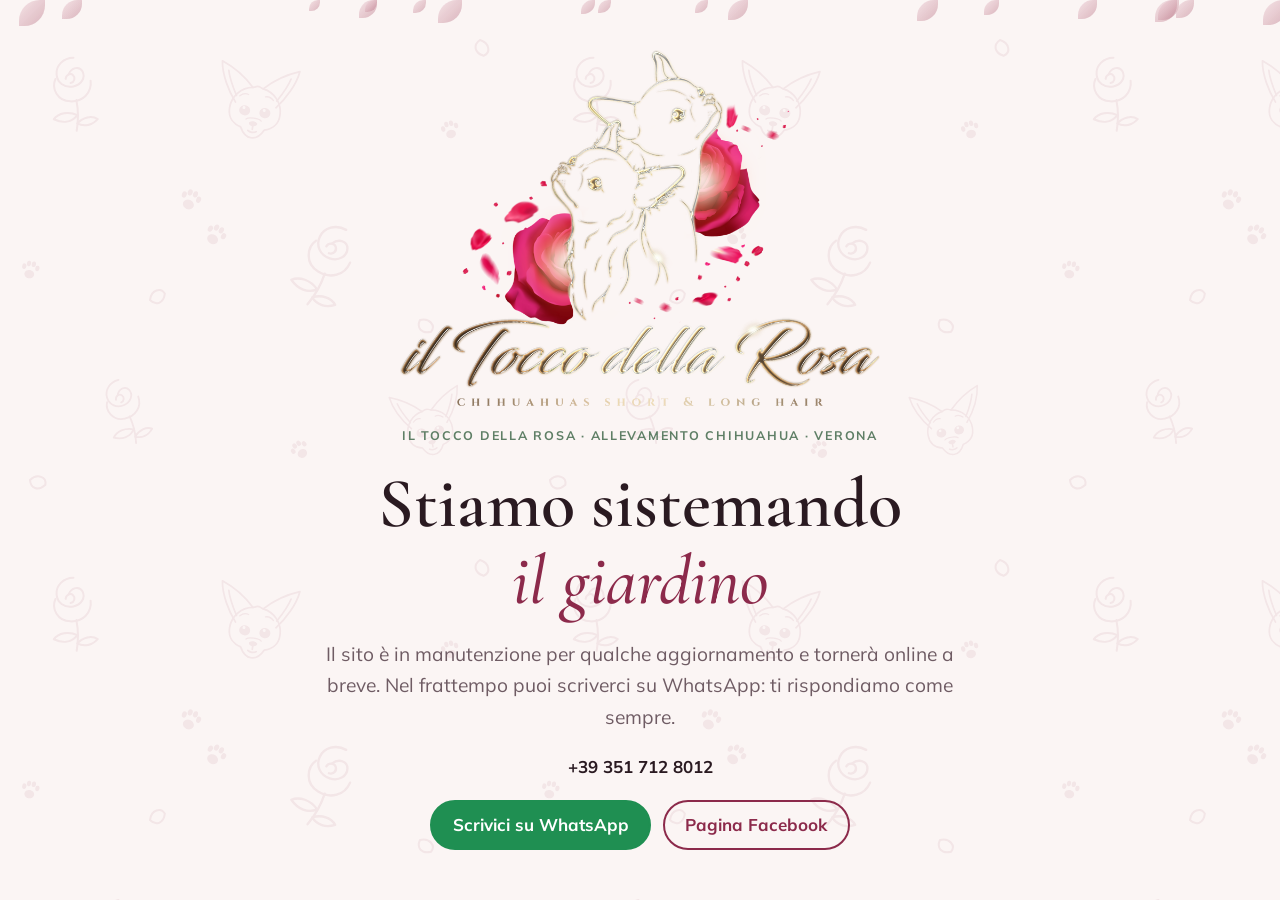
==== index.html @ a732c49f "Testata: loghi ENCI e FCI del piè di pagina, 30% più piccoli Co-Authored-By: Claude Sonnet 5.5 <nore" ====
<!doctype html>
<html lang="it">
<head>
<meta charset="utf-8">
<meta name="viewport" content="width=device-width, initial-scale=1, viewport-fit=cover">
<title>Allevamento Chihuahua Verona · Il Tocco della Rosa</title>
<meta name="claude:viewport-fit-sides" content="cover">
<meta name="description" content="Il Tocco della Rosa, allevamento familiare di Chihuahua a pelo corto e a pelo lungo a Isola della Scala (Verona). Poche cucciolate l'anno, cani con pedigree ENCI e test sanitari.">
<link rel="canonical" href="https://www.iltoccodellarosa.it/">
<meta property="og:title" content="Allevamento Chihuahua Verona · Il Tocco della Rosa">
<meta property="og:description" content="Il Tocco della Rosa, allevamento familiare di Chihuahua a pelo corto e a pelo lungo a Isola della Scala (Verona). Poche cucciolate l'anno, cani con pedigree ENCI e test sanitari.">
<meta property="og:type" content="website">
<meta property="og:locale" content="it_IT">
<meta property="og:url" content="https://www.iltoccodellarosa.it/">
<meta property="og:image" content="https://www.iltoccodellarosa.it/assets/img/logo.png">
<link rel="icon" href="assets/img/favicon.png" type="image/png">
<link rel="apple-touch-icon" href="assets/img/apple-touch-icon.png">
<link rel="stylesheet" href="assets/style.css">
<script type="application/ld+json">{"@context": "https://schema.org", "@type": "LocalBusiness", "name": "Il Tocco della Rosa", "description": "Allevamento familiare di Chihuahua a pelo corto e a pelo lungo", "url": "https://www.iltoccodellarosa.it/", "logo": "https://www.iltoccodellarosa.it/assets/img/logo.png", "image": "https://www.iltoccodellarosa.it/assets/img/logo.png", "telephone": "+39 351 712 8012", "email": "info@iltoccodellarosa.it", "address": {"@type": "PostalAddress", "addressLocality": "Isola della Scala", "postalCode": "37063", "addressRegion": "VR", "addressCountry": "IT"}, "areaServed": "Verona", "sameAs": ["https://www.facebook.com/iltoccodellarosa/", "https://www.instagram.com/iltoccodellarosa/", "https://www.tiktok.com/@iltoccodellarosa"]}</script>
</head>
<body>
<div class="banner-cani" data-banner-cani></div>
<header class="top">
  <div class="wrap">
    <span class="affiliazioni"><img src="assets/img/enci.png" alt="ENCI" height="32"><img src="assets/img/fci.png" alt="FCI" height="32"></span><a class="marchio" href="index.html"><img src="assets/img/emblema.png" alt="" width="240" height="183"><span>Il Tocco della Rosa<small>Allevamento Chihuahua</small></span></a>
    <button class="menu-btn" type="button" aria-expanded="false" aria-controls="menu">Menu</button>
    <nav class="principale" id="menu" aria-label="Menu principale"><ul><li><a href="index.html" aria-current="page">Home</a></li><li><a href="storia.html">La nostra storia</a></li><li><a href="chi-siamo.html">Chi siamo</a></li><li><a href="cani.html">I nostri cani</a></li><li><a href="cuccioli.html">Cuccioli</a></li><li><a href="galleria.html">Galleria</a></li><li><a href="contatti.html">Contatti</a></li></ul></nav>
  </div>
</header>
<main>

<section class="apertura">
  <div class="wrap">
    <div class="stack">
      <h1>Il Tocco <em>della Rosa</em></h1>
      <p class="eyebrow">Allevamento di Chihuahua Pelo Corto e Pelo lungo · Verona</p>
      <p class="lead">Alleviamo Chihuahua a pelo lungo e a pelo corto. Facciamo poche cucciolate l'anno, così ogni cucciolo cresce seguito da vicino, abituato alle voci, alle carezze e alla vita di famiglia.</p>
      <div class="azioni">
        <a class="btn wa" data-wa="Ciao, vorrei informazioni sui vostri cuccioli" href="contatti.html"><svg viewBox="0 0 24 24" fill="currentColor" aria-hidden="true"><path d="M12 2a10 10 0 0 0-8.6 15.1L2 22l5-1.3A10 10 0 1 0 12 2Zm0 18.2a8.2 8.2 0 0 1-4.2-1.2l-.3-.2-3 .8.8-2.9-.2-.3A8.2 8.2 0 1 1 12 20.2Zm4.5-6.1c-.2-.1-1.5-.7-1.7-.8s-.4-.1-.6.1-.7.8-.8 1-.3.2-.5.1a6.7 6.7 0 0 1-3.3-2.9c-.3-.4.3-.4.7-1.3.1-.2 0-.3 0-.4l-.8-1.8c-.2-.5-.4-.4-.6-.4h-.5a1 1 0 0 0-.7.3 3 3 0 0 0-.9 2.2 5.1 5.1 0 0 0 1.1 2.7 11.6 11.6 0 0 0 4.4 3.9c1.6.7 2.3.8 3.1.6a2.7 2.7 0 0 0 1.8-1.2 2.2 2.2 0 0 0 .2-1.3c-.1-.1-.3-.2-.5-.3Z"/></svg>Scrivici su WhatsApp</a>
        <a class="btn" href="cani.html">Conosci i nostri cani</a>
      </div>
    </div>
    <div data-copertina><div class="petalo foto-vuota"><div><svg viewBox="0 0 48 48" fill="none" stroke="currentColor" stroke-width="2.2" stroke-linecap="round" aria-hidden="true"><path d="M24 30c-7 0-11-5-11-11 4 0 7 1 9 3 0-5 1-9 2-12 1 3 2 7 2 12 2-2 5-3 9-3 0 6-4 11-11 11Z"/><path d="M24 30v12M24 38c-3-3-6-4-9-4M24 36c2-2 5-3 8-3"/></svg>Qui andrà la foto di copertina</div></div></div>
  </div>
</section>

<section class="sezione tinta">
  <div class="wrap">
    <div class="intestazione">
      <p class="eyebrow">Come lavoriamo</p>
      <h2>Pochi cuccioli, seguiti uno per uno</h2>
    </div>
    <div class="punti">
      <div class="punto"><span class="segno"><svg viewBox="0 0 24 24" fill="none" stroke="currentColor" stroke-width="2" stroke-linecap="round" stroke-linejoin="round" aria-hidden="true"><path d="M12 20s-7-4.4-7-10a4 4 0 0 1 7-2.6A4 4 0 0 1 19 10c0 5.6-7 10-7 10Z"/></svg></span><h3>Cresciuti in famiglia</h3><p>Siamo un piccolo allevamento. I cuccioli nascono e crescono in un ambiente familiare con la loro mamma, e imparano presto a socializzare con le persone.</p></div>
      <div class="punto"><span class="segno"><svg viewBox="0 0 24 24" fill="none" stroke="currentColor" stroke-width="2" stroke-linecap="round" stroke-linejoin="round" aria-hidden="true"><path d="M12 4v16M12 9H6v4M12 9h6v4M6 13v3M18 13v3"/><circle cx="12" cy="4" r="1.5"/></svg></span><h3>Genealogie scelte</h3><p>Le nostre fattrici sono iscritte al Libro genealogico ENCI, con DNA depositato. Accanto ai cani nati da noi lavoriamo con linee di sangue italiane ed estere, dalla Norvegia all'Ucraina.</p></div>
      <div class="punto"><span class="segno"><svg viewBox="0 0 24 24" fill="none" stroke="currentColor" stroke-width="2" stroke-linecap="round" stroke-linejoin="round" aria-hidden="true"><path d="M12 3 5 6v5c0 4.5 3 8 7 10 4-2 7-5.5 7-10V6l-7-3Z"/><path d="m9 12 2 2 4-4"/></svg></span><h3>Salute prima di tutto</h3><p>I nostri cuccioli seguono i protocolli veterinari e vengono vaccinati: le prime due dosi le facciamo noi in allevamento, a 8 e a 12 settimane. Lasciano l'allevamento dalle 12 settimane in poi, pronti a entrare nelle nuove famiglie con serenità.</p></div>
    </div>
  </div>
</section>

<section class="sezione">
  <div class="wrap duo">
    <div class="stack">
      <p class="eyebrow">Cuccioli</p>
      <h2>Stai cercando un cucciolo?</h2>
      <p>Le nostre cucciolate sono poche e spesso i cuccioli sono già prenotati prima di nascere. Il modo migliore è entrare nella lista d'attesa: ci dici se preferisci pelo lungo o corto, maschio o femmina, e ti contattiamo noi alla prossima nascita.</p>
      <div class="azioni"><a class="btn pieno" href="cuccioli.html">Vedi i cuccioli</a><a class="btn" href="contatti.html?modulo">Entra nella lista d'attesa</a></div>
    </div>
    <div class="stack">
      <p class="eyebrow">La nostra storia</p>
      <h2>Una passione nata in famiglia</h2>
      <p>Dalle prime fattrici alle nuove generazioni nate da noi, ogni cane ha lasciato qualcosa nel nostro modo di allevare. Tutto è iniziato nel 2014 con July, la nostra prima Chihuahua, che ci ha spinti a iniziare un nuovo percorso da allevatori; nel 2018, con Melody, Kotaro e Wizard, è nato l'allevamento.</p>
      <div class="azioni"><a class="btn" href="storia.html">Leggi la nostra storia</a></div>
    </div>
  </div>
</section>

</main>
<footer class="piede">
  <div class="wrap">
    <div>
      <h2>Il Tocco della Rosa</h2>
      <p class="muted">Piccolo allevamento di Chihuahua a pelo lungo e a pelo corto.</p>
    </div>
    <div>
      <h2>Pagine</h2>
      <ul><li><a href="storia.html">La nostra storia</a></li><li><a href="chi-siamo.html">Chi siamo</a></li><li><a href="cani.html">I nostri cani</a></li><li><a href="cuccioli.html">Cuccioli</a></li><li><a href="galleria.html">Galleria</a></li><li><a href="contatti.html">Contatti</a></li></ul>
    </div>
    <div>
      <h2>Contatti</h2>
      <ul>
        <li>WhatsApp: <span data-wa-numero></span></li>
        <li>Email: <span data-email></span></li>
        <li>Zona: <span data-zona></span></li>
        <li><a href="https://www.facebook.com/iltoccodellarosa/" target="_blank" rel="noopener">Pagina Facebook</a></li>
        <li><a href="https://www.instagram.com/iltoccodellarosa/" target="_blank" rel="noopener">Instagram</a></li>
        <li><a href="https://www.tiktok.com/@iltoccodellarosa" target="_blank" rel="noopener">TikTok</a></li>
      </ul>
    </div>
    <p class="riconoscimento"><img src="assets/img/enci.png" alt="ENCI" width="80" height="60" loading="lazy"><img src="assets/img/fci.png" alt="FCI" width="60" height="60" loading="lazy"><span>Allevamento riconosciuto ENCI · FCI</span></p>
    <p class="fine">© <span data-anno>2026</span> Il Tocco della Rosa · <a href="privacy.html">Privacy e cookie</a></p>
  </div>
</footer>
<a class="wa-fisso" data-wa="Ciao, vi scrivo dal sito Il Tocco della Rosa" href="contatti.html" aria-label="Scrivici su WhatsApp"><svg viewBox="0 0 24 24" fill="currentColor" aria-hidden="true"><path d="M12 2a10 10 0 0 0-8.6 15.1L2 22l5-1.3A10 10 0 1 0 12 2Zm0 18.2a8.2 8.2 0 0 1-4.2-1.2l-.3-.2-3 .8.8-2.9-.2-.3A8.2 8.2 0 1 1 12 20.2Zm4.5-6.1c-.2-.1-1.5-.7-1.7-.8s-.4-.1-.6.1-.7.8-.8 1-.3.2-.5.1a6.7 6.7 0 0 1-3.3-2.9c-.3-.4.3-.4.7-1.3.1-.2 0-.3 0-.4l-.8-1.8c-.2-.5-.4-.4-.6-.4h-.5a1 1 0 0 0-.7.3 3 3 0 0 0-.9 2.2 5.1 5.1 0 0 0 1.1 2.7 11.6 11.6 0 0 0 4.4 3.9c1.6.7 2.3.8 3.1.6a2.7 2.7 0 0 0 1.8-1.2 2.2 2.2 0 0 0 .2-1.3c-.1-.1-.3-.2-.5-.3Z"/></svg></a>
<script src="assets/config.js"></script>
<script src="assets/site.js"></script>
</body>
</html>
---- assets/style.css ----
/* Il Tocco della Rosa — foglio di stile unico per tutto il sito.
   Layout: colonna centrale stretta per i testi, griglie che vanno a una colonna da telefono;
   le foto hanno la forma di un petalo (angoli asimmetrici). */

@font-face{font-family:'Cormorant Garamond';font-style:normal;font-weight:500 600;font-display:swap;src:url('fonts/cormorant.woff2') format('woff2')}
@font-face{font-family:'Cormorant Garamond';font-style:italic;font-weight:500;font-display:swap;src:url('fonts/cormorant-italic.woff2') format('woff2')}
@font-face{font-family:'Mulish';font-style:normal;font-weight:400 700;font-display:swap;src:url('fonts/mulish.woff2') format('woff2')}

:root{
  --bg:#fbf5f4;          /* carta rosata */
  --surface:#ffffff;
  --surface-2:#f4e8e7;
  --ink:#2a1a21;
  --muted:#6f5c64;
  --line:#e7d6d7;
  --rosa:#8c2a4b;        /* rosa antica, colore principale */
  --rosa-soft:#f2dbe1;
  --foglia:#5f7f66;      /* verde foglia, secondario */
  --foglia-soft:#e3ece4;
  --wa:#1f8f52;
  --on-accent:#ffffff;
  --display:'Cormorant Garamond', 'Iowan Old Style', Georgia, serif;
  --body:'Mulish', 'Segoe UI', system-ui, -apple-system, sans-serif;
  --petalo:2.2rem .5rem 2.2rem .5rem;
  --wrap:68rem;
  color-scheme:light;
}
@media (prefers-color-scheme:dark){:root:not([data-theme="light"]){
  --bg:#1b1316;--surface:#251a1e;--surface-2:#2f2227;--ink:#f3e7ea;--muted:#c3adb5;--line:#3d2d33;
  --rosa:#e88fab;--rosa-soft:#40222d;--foglia:#9fbea6;--foglia-soft:#243229;--wa:#37b26f;--on-accent:#1b1316;color-scheme:dark}}
:root[data-theme="dark"]{
  --bg:#1b1316;--surface:#251a1e;--surface-2:#2f2227;--ink:#f3e7ea;--muted:#c3adb5;--line:#3d2d33;
  --rosa:#e88fab;--rosa-soft:#40222d;--foglia:#9fbea6;--foglia-soft:#243229;--wa:#37b26f;--on-accent:#1b1316;color-scheme:dark}

*,*::before,*::after{box-sizing:border-box}
html{-webkit-text-size-adjust:100%}
body::after{content:"";position:fixed;inset:0;z-index:-1;pointer-events:none;background:var(--rosa);opacity:.07;-webkit-mask:url(img/sfondo.svg) repeat 0 0/520px;mask:url(img/sfondo.svg) repeat 0 0/520px}
@media (prefers-color-scheme:dark){:root:not([data-theme="light"]) body::after{opacity:.035}}
:root[data-theme="dark"] body::after{opacity:.035}
body{margin:0;background:var(--bg);isolation:isolate;color:var(--ink);font-family:var(--body);font-size:1.0625rem;line-height:1.65}
img{max-width:100%;display:block}
[hidden]{display:none!important}
a{color:var(--rosa);text-underline-offset:.2em}
a:focus-visible,button:focus-visible,input:focus-visible,textarea:focus-visible,select:focus-visible{outline:3px solid var(--rosa);outline-offset:2px}
h1,h2,h3{font-family:var(--display);font-weight:600;line-height:1.1;text-wrap:balance;margin:0}
h1{font-size:clamp(2.6rem,7vw,4.4rem)}
h2{font-size:clamp(2rem,4.5vw,2.8rem)}
h3{font-size:1.6rem}
p{margin:0}
.wrap{max-width:var(--wrap);margin-inline:auto;padding-left:max(16px,env(safe-area-inset-left,0px));padding-right:max(16px,env(safe-area-inset-right,0px))}
.testo{max-width:40rem}
.stack{display:grid;gap:1rem}
.eyebrow{font-size:.78rem;letter-spacing:.14em;text-transform:uppercase;font-weight:700;color:var(--foglia)}
.lead{font-size:1.2rem;color:var(--muted)}
.muted{color:var(--muted)}

/* segnaposto: testi che Roberto deve completare, ben visibili */
.segnaposto{background:var(--rosa-soft);border:1px dashed var(--rosa);border-radius:.35rem;padding:.05em .4em;font-size:.92em;color:var(--ink)}

/* intestazione */
body::before{content:"";position:fixed;inset:0 0 auto;height:env(safe-area-inset-top,0px);z-index:10;background:var(--bg)}
.top{position:sticky;top:env(safe-area-inset-top,0px);z-index:20;background:color-mix(in srgb,var(--bg) 92%,transparent);backdrop-filter:blur(8px);border-bottom:1px solid var(--line)}
.top .wrap{display:flex;align-items:center;justify-content:space-between;gap:1rem;padding-block:.7rem}
.marchio{display:flex;align-items:center;gap:.6rem;text-decoration:none;color:var(--ink)}
.marchio img{height:4.4rem;width:auto;flex:none;margin:-.4rem 0}
@media (max-width:40rem){.marchio img{height:3.4rem}}
.marchio span{font-family:var(--display);font-size:1.5rem;font-weight:600;line-height:1}
.marchio small{display:block;font-family:var(--body);font-size:.68rem;letter-spacing:.16em;text-transform:uppercase;color:var(--muted);font-weight:700;margin-top:.2rem}
.menu-btn{display:none;background:none;border:1px solid var(--line);border-radius:.6rem;padding:.45rem .7rem;color:var(--ink);font:inherit;font-weight:700;cursor:pointer}
nav.principale ul{list-style:none;margin:0;padding:0;display:flex;flex-wrap:wrap;gap:.2rem}
nav.principale a{display:block;padding:.45rem .7rem;border-radius:2rem;text-decoration:none;color:var(--ink);font-weight:600;font-size:.95rem}
nav.principale a:hover{background:var(--surface-2)}
nav.principale a[aria-current="page"]{background:var(--rosa);color:var(--on-accent)}
@media (max-width:68rem){
  .menu-btn{display:block}
  nav.principale{display:none;position:absolute;left:0;right:0;top:100%;background:var(--bg);border-bottom:1px solid var(--line);padding:.5rem max(16px,env(safe-area-inset-right,0px)) 1rem max(16px,env(safe-area-inset-left,0px))}
  nav.principale.aperto{display:block}
  nav.principale ul{flex-direction:column}
  nav.principale a{padding:.7rem .9rem;font-size:1.05rem}
}

/* sezioni */
main{display:block}
.sezione{padding-block:clamp(3rem,7vw,5.5rem)}
.sezione + .sezione{border-top:1px solid var(--line)}
.sezione.tinta{background:var(--surface-2)}
.intestazione{display:grid;gap:.6rem;margin-bottom:2rem;max-width:44rem}

/* apertura home */
.apertura{padding-block:clamp(2.5rem,6vw,4.5rem)}
.apertura .wrap{display:grid;grid-template-columns:1.1fr .9fr;gap:clamp(2rem,5vw,4rem);align-items:center}
.apertura h1 em{font-style:italic;font-weight:500;color:var(--rosa)}
.apertura .stack{gap:1.3rem}
@media (max-width:50rem){.apertura .wrap{grid-template-columns:1fr}}

.petalo{border-radius:var(--petalo);overflow:hidden;background:var(--surface-2);aspect-ratio:4/5;max-width:100%;position:relative}
.petalo img{width:100%;height:100%;object-fit:cover}
.banner-cani{overflow:hidden;height:clamp(9rem,26vw,20rem);border-bottom:1px solid var(--line);background:var(--surface)}
.banner-cani img{width:100%;height:100%;object-fit:cover;display:block}
.banner-cani .foto-vuota{height:100%}
.foto-vuota{display:grid;place-items:center;text-align:center;padding:1.5rem;color:var(--muted);font-size:.9rem;
  background:radial-gradient(circle at 30% 25%,var(--rosa-soft),transparent 60%),radial-gradient(circle at 75% 80%,var(--foglia-soft),transparent 55%),var(--surface-2)}
.foto-vuota svg{display:block;width:3rem;height:3rem;margin:0 auto .6rem;color:var(--rosa);opacity:.7}

/* pulsanti */
.azioni{display:flex;flex-wrap:wrap;gap:.7rem}
.btn{display:inline-flex;align-items:center;gap:.55rem;padding:.8rem 1.3rem;border-radius:2rem;font-weight:700;text-decoration:none;border:2px solid var(--rosa);color:var(--rosa);background:transparent;font:inherit;font-weight:700;cursor:pointer;line-height:1.2}
.btn:hover{background:var(--rosa-soft)}
.btn.pieno{background:var(--rosa);color:var(--on-accent)}
.btn.pieno:hover{filter:brightness(1.08)}
.btn.wa{background:var(--wa);border-color:var(--wa);color:#fff}
.btn svg{width:1.25rem;height:1.25rem;flex:none}

/* punti di forza */
.punti{display:grid;grid-template-columns:repeat(auto-fit,minmax(15rem,1fr));gap:1.6rem}
.punto{display:grid;gap:.5rem;align-content:start}
.punto h3{font-size:1.45rem}
.punto .segno{width:2.6rem;height:2.6rem;border-radius:50%;display:grid;place-items:center;background:var(--foglia-soft);color:var(--foglia)}
.punto .segno svg{width:1.3rem;height:1.3rem}

/* cani */
.filtri{display:flex;flex-wrap:wrap;gap:.5rem;margin-bottom:1.5rem}
.filtri button{font:inherit;font-weight:600;font-size:.92rem;padding:.4rem .95rem;border-radius:2rem;border:1px solid var(--line);background:var(--surface);color:var(--ink);cursor:pointer}
.filtri button[aria-pressed="true"]{background:var(--ink);color:var(--bg);border-color:var(--ink)}
.griglia-cani{display:grid;grid-template-columns:repeat(auto-fill,minmax(15.5rem,1fr));gap:1.4rem}
.cane{background:var(--surface);border:1px solid var(--line);border-radius:1rem;overflow:hidden;display:grid;grid-template-rows:auto 1fr}
.cane .petalo{border-radius:0;aspect-ratio:1/1}
@media (max-width:30rem){.cane .petalo{aspect-ratio:4/3}}
.cane .corpo{padding:1rem 1.1rem 1.2rem;display:grid;gap:.45rem;align-content:start}
.cane h3{font-size:1.7rem}
.etichette{display:flex;flex-wrap:wrap;gap:.35rem}
.etichetta{font-size:.74rem;font-weight:700;letter-spacing:.06em;text-transform:uppercase;padding:.2rem .55rem;border-radius:2rem;background:var(--surface-2);color:var(--muted)}
.etichetta.f{background:var(--rosa-soft);color:var(--rosa)}
.etichetta.m{background:var(--foglia-soft);color:var(--foglia)}
.cane dl{margin:0;display:grid;grid-template-columns:auto 1fr;gap:.15rem .8rem;font-size:.92rem}
.cane dt{color:var(--muted)}
.cane dd{margin:0;min-width:0}
.cane .detto{margin:-.3rem 0 0;font-size:.9rem;color:var(--muted);font-style:italic}
.cane .nota{font-size:.9rem;font-style:italic;color:var(--muted)}

/* linea del tempo */
.tempo{list-style:none;margin:0;padding:0;display:grid;gap:0;border-left:2px solid var(--rosa-soft);margin-left:.6rem}
.tempo li{position:relative;padding:0 0 1.8rem 1.6rem;display:grid;gap:.25rem;max-width:42rem}
.tempo li::before{content:"";position:absolute;left:-.48rem;top:.45rem;width:.8rem;height:.8rem;border-radius:50%;background:var(--rosa);box-shadow:0 0 0 4px var(--bg)}
.tempo .anno{font-family:var(--display);font-size:1.7rem;font-weight:600;color:var(--rosa);line-height:1;font-variant-numeric:tabular-nums}

/* due colonne testo + foto */
.duo{display:grid;grid-template-columns:1fr 1fr;gap:clamp(2rem,5vw,4rem);align-items:start}
.duo > *{min-width:0}
@media (max-width:50rem){.duo{grid-template-columns:1fr}}
.persona{display:grid;grid-template-columns:9rem 1fr;gap:1.4rem;align-items:start}
.persona .petalo{aspect-ratio:1/1}
@media (max-width:30rem){.persona{grid-template-columns:1fr}.persona .petalo{max-width:11rem}}

/* elenco con spunte */
.spunte{list-style:none;margin:0;padding:0;display:grid;gap:.7rem}
.spunte li{display:grid;grid-template-columns:1.5rem 1fr;gap:.6rem}
.spunte li::before{content:"";width:1.1rem;height:1.1rem;margin-top:.3rem;border-radius:50%;background:var(--foglia-soft);border:2px solid var(--foglia)}

/* riquadro avviso */
.riquadro{background:var(--surface);border:1px solid var(--line);border-radius:1rem;padding:1.5rem;display:grid;gap:.8rem}
.riquadro.rosa{background:var(--rosa-soft);border-color:transparent}

/* galleria */
.galleria{display:grid;grid-template-columns:repeat(auto-fill,minmax(14rem,1fr));gap:1rem}
.galleria figure{margin:0;display:grid;gap:.4rem}
.galleria .petalo{aspect-ratio:1/1;border-radius:1rem}
.galleria button{all:unset;cursor:zoom-in;display:block;border-radius:1rem}
.galleria figcaption{font-size:.9rem;color:var(--muted)}
.lightbox{position:fixed;inset:0;z-index:50;background:rgba(15,8,11,.88);display:grid;place-items:center;padding:max(16px,env(safe-area-inset-top,0px)) max(16px,env(safe-area-inset-right,0px)) max(16px,env(safe-area-inset-bottom,0px)) max(16px,env(safe-area-inset-left,0px))}
.lightbox img{max-height:82vh;border-radius:.6rem}
.lightbox p{color:#f3e7ea;text-align:center;margin-top:.6rem}
.lightbox button{position:absolute;top:calc(12px + env(safe-area-inset-top,0px));right:calc(12px + env(safe-area-inset-right,0px));font:inherit;font-size:1rem;font-weight:700;background:#f3e7ea;color:#2a1a21;border:0;border-radius:2rem;padding:.5rem 1rem;cursor:pointer}

/* contatti e modulo */
.contatti{display:grid;grid-template-columns:.9fr 1.1fr;gap:clamp(2rem,5vw,4rem);align-items:start}
.contatti > *{min-width:0}
@media (max-width:52rem){.contatti{grid-template-columns:1fr}}
.recapiti{display:grid;gap:1.2rem}
.recapito{display:grid;grid-template-columns:2.6rem 1fr;column-gap:.8rem;align-items:center}
.recapito>:not(.icona-recapito){grid-column:2}
.icona-recapito{grid-row:1/span 2;width:2.6rem;height:2.6rem;border-radius:50%;display:grid;place-items:center;background:color-mix(in srgb,var(--rosa) 14%,transparent);color:var(--rosa)}
.icona-recapito svg{width:1.3rem;height:1.3rem}
.recapito{display:grid;gap:.15rem}
.recapito .eyebrow{color:var(--muted)}
.recapito strong{font-size:1.25rem;overflow-wrap:anywhere}
form.modulo{background:var(--surface);border:1px solid var(--line);border-radius:1.2rem;padding:clamp(1.2rem,4vw,2rem);display:grid;gap:1.1rem}
.campo{display:grid;gap:.35rem}
.campo label,.campo legend{font-weight:700;font-size:.95rem}
.campi-due{display:grid;grid-template-columns:1fr 1fr;gap:1rem}
@media (max-width:34rem){.campi-due{grid-template-columns:1fr}}
input[type=text],input[type=email],input[type=tel],select,textarea{width:100%;font:inherit;color:var(--ink);background:var(--bg);border:1px solid var(--line);border-radius:.6rem;padding:.7rem .8rem}
textarea{min-height:8rem;resize:vertical}
fieldset{border:0;margin:0;padding:0;display:grid;gap:.35rem}
.scelte{display:flex;flex-wrap:wrap;gap:.5rem 1.2rem}
.scelte label{font-weight:400;display:flex;gap:.4rem;align-items:center}
.consenso{display:grid;grid-template-columns:auto 1fr;gap:.6rem;font-size:.92rem;align-items:start}
.consenso input{margin-top:.35rem;width:1.1rem;height:1.1rem;accent-color:var(--rosa)}
.esito{border-radius:.7rem;padding:.8rem 1rem;font-weight:600}
.esito.ok{background:var(--foglia-soft);color:var(--ink)}
.esito.errore{background:var(--rosa-soft);color:var(--ink)}
.nascosto{position:absolute;left:-9999px;width:1px;height:1px;overflow:hidden}

/* testo lungo (privacy) */
.documento{max-width:44rem;display:grid;gap:1rem}
.documento h2{font-size:1.9rem;margin-top:1.2rem}

/* piede */
footer.piede{background:var(--surface-2);border-top:1px solid var(--line);padding-block:2.5rem;font-size:.93rem}
footer.piede .wrap{display:grid;grid-template-columns:repeat(auto-fit,minmax(13rem,1fr));gap:1.6rem}
footer.piede h2{font-size:1.4rem;margin-bottom:.4rem}
footer.piede ul{list-style:none;margin:0;padding:0;display:grid;gap:.25rem}
footer.piede a{color:var(--ink)}
footer.piede .fine{grid-column:1/-1;color:var(--muted);border-top:1px solid var(--line);padding-top:1.2rem}

/* pulsante WhatsApp fisso (da telefono) */
.wa-fisso{position:fixed;right:calc(16px + env(safe-area-inset-right,0px));bottom:calc(16px + env(safe-area-inset-bottom,0px));z-index:30;width:3.5rem;height:3.5rem;border-radius:50%;background:var(--wa);color:#fff;display:grid;place-items:center;box-shadow:0 6px 18px rgba(0,0,0,.22)}
.wa-fisso svg{width:1.8rem;height:1.8rem}

@media (prefers-reduced-motion:no-preference){
  .btn,.filtri button,nav.principale a{transition:background-color .15s,filter .15s}
}

/* ---------- animazioni (solo con mouse e se l'utente non ha chiesto meno movimento) ---------- */
.con-petali{position:relative;overflow:hidden;isolation:isolate}
.con-petali .alone{position:absolute;inset:0;z-index:-1;pointer-events:none;opacity:0;transition:opacity .6s;
  background:radial-gradient(28rem circle at var(--mx,50%) var(--my,50%),color-mix(in srgb,var(--rosa) 16%,transparent),transparent 70%)}
.con-petali:hover .alone{opacity:1}
.petali{position:absolute;inset:0;z-index:-1;pointer-events:none}
.petali span{position:absolute;top:0;width:var(--s,18px);height:var(--s,18px);
  translate:var(--px,0) var(--py,0);transition:translate 1s cubic-bezier(.2,.7,.2,1)}
.petali i{display:block;width:100%;height:100%;border-radius:80% 0 80% 0;opacity:.7;
  background:linear-gradient(135deg,var(--rosa-soft),color-mix(in srgb,var(--rosa) 45%,transparent))}
@media (prefers-reduced-motion:no-preference){
  .petali span{animation:cade var(--d,16s) linear infinite}
  .petali i{animation:dondola calc(var(--d,16s) / 4) ease-in-out infinite alternate}
  @keyframes cade{from{transform:translateY(-40px)}to{transform:translateY(var(--h,600px))}}
  @keyframes dondola{from{transform:translateX(-18px) rotate(-30deg)}to{transform:translateX(18px) rotate(140deg)}}
  .inclina{transition:transform .25s ease-out,box-shadow .25s;transform-style:preserve-3d;will-change:transform}
  .inclina:hover{box-shadow:0 18px 40px -18px color-mix(in srgb,var(--rosa) 45%,transparent)}
  .cane .petalo img,.galleria .petalo img,.apertura .petalo img{transition:transform .6s cubic-bezier(.2,.7,.2,1)}
  .cane:hover .petalo img,.galleria button:hover .petalo img{transform:scale(1.06)}
  .btn{transition:transform .2s,background-color .15s,filter .15s,box-shadow .2s}
  .btn:hover{transform:translateY(-2px);box-shadow:0 8px 18px -10px color-mix(in srgb,var(--rosa) 60%,transparent)}
  .punto .segno{transition:transform .35s cubic-bezier(.3,1.6,.5,1)}
  .punto:hover .segno{transform:scale(1.15) rotate(-8deg)}
  .marchio img{transition:transform .5s cubic-bezier(.3,1.6,.5,1)}
  .marchio:hover img{transform:rotate(-14deg) scale(1.1)}
  .tempo li::before{transition:transform .3s}
  .tempo li:hover::before{transform:scale(1.5)}
  .entra{transform:translateY(18px);opacity:.01;transition:transform .7s cubic-bezier(.2,.7,.2,1),opacity .7s}
  .entra.vista{transform:none;opacity:1}
}

/* dissolvenza nel passaggio tra le pagine */
@media (prefers-reduced-motion:no-preference){
  main,footer.piede{animation:compare .35s ease-out both}
  @keyframes compare{from{opacity:0;transform:translateY(6px)}to{opacity:1;transform:none}}
  html.in-uscita main,html.in-uscita footer.piede{opacity:0;transform:translateY(-4px);transition:opacity .18s ease-in,transform .18s ease-in}
}

/* banner animato */
.banner-cani.bn{position:relative;height:clamp(8rem,19.5vw,14.5rem);background:#2a1a20;isolation:isolate}
.bn-bg{position:absolute;inset:-8%;background-size:cover;background-position:center;filter:blur(18px) saturate(1.2);opacity:0;transform:scale(1.1);transition:opacity 1.8s ease;animation:bn-ken 26s ease-in-out infinite alternate}
.bn-bg.on{opacity:.9}
@keyframes bn-ken{from{transform:scale(1.1) translateX(-2%)}to{transform:scale(1.25) translateX(2%)}}
.bn-velo{position:absolute;inset:0;background:radial-gradient(ellipse at 50% 120%,rgba(140,42,75,.55),transparent 60%),linear-gradient(90deg,rgba(40,18,26,.55),rgba(40,18,26,.05) 30%,rgba(40,18,26,.05) 70%,rgba(40,18,26,.55))}
.bn-carte{position:absolute;inset:0;display:flex;justify-content:center;align-items:center;gap:0;padding:0 1rem}
.bn-carta{position:relative;margin:0;height:78%;aspect-ratio:4/5;-webkit-mask:radial-gradient(closest-side,#000 82%,transparent 100%);mask:radial-gradient(closest-side,#000 82%,transparent 100%);animation:bn-galleggia 7s ease-in-out infinite}
.bn-carta img{display:block;width:100%;height:100%;object-fit:cover;transition:opacity 1.2s ease}
.bn-carta .bn-next{position:absolute;inset:0;opacity:0}
.bn-carta.cambia .bn-next{opacity:1}
.bn-carta+.bn-carta{margin-left:clamp(-1.2rem,-1vw,-.4rem)}.bn-c0{--r:-7deg;height:42%;animation-delay:-1s}.bn-c1{--r:-4deg;height:56%;z-index:1;animation-delay:-3s}.bn-c2{--r:-2deg;height:72%;z-index:2;animation-delay:-5s}.bn-c3{--r:0deg;height:98%;z-index:3;animation-delay:-2s}.bn-c4{--r:2deg;height:72%;z-index:2;animation-delay:-4s}.bn-c5{--r:4deg;height:56%;z-index:1;animation-delay:-6s}.bn-c6{--r:7deg;height:42%;animation-delay:-1.5s}
@keyframes bn-galleggia{0%,100%{transform:rotate(var(--r)) translateY(0)}50%{transform:rotate(calc(var(--r) * -.4)) translateY(-8px)}}
@media (max-width:40rem){.bn-c0,.bn-c6{display:none}}
.bn-petali{position:absolute;inset:0;overflow:hidden;pointer-events:none}
.bn-petali i{position:absolute;top:-10%;width:14px;height:10px;border-radius:70% 0 70% 0;background:linear-gradient(135deg,#f6b6c8,#e47fa0);opacity:.85;animation:bn-cade linear infinite}
@keyframes bn-cade{0%{transform:translate(0,0) rotate(0)}100%{transform:translate(60px,var(--h,26rem)) rotate(540deg);opacity:0}}
@media (prefers-reduced-motion:reduce){.bn-bg,.bn-carta,.bn-petali i{animation:none}.bn-petali{display:none}}
/* modulo a tutta pagina (contatti.html?modulo) */
.torna-contatti{display:none}
.solo-modulo .recapiti,.solo-modulo .intestazione .lead,.solo-modulo .piede{display:none}
.solo-modulo .contatti{grid-template-columns:minmax(0,46rem);justify-content:center;gap:.8rem}
.solo-modulo .intestazione{max-width:46rem;margin-inline:auto}
.solo-modulo .torna-contatti{display:block;margin:0}
/* video TikTok in galleria */
.galleria .video-tt{aspect-ratio:9/16;border-radius:1rem;overflow:hidden;background:#000}
.galleria .video-tt iframe{display:block;width:100%;height:100%;border:0}
.galleria{align-items:start}
.galleria .cartella a{display:block;text-decoration:none;color:inherit}
.album{position:relative;padding:.6rem .6rem 0 0}
.album .foglio{position:absolute;inset:.6rem .6rem 0 0;border-radius:1rem;background:#f6c9d6;box-shadow:0 6px 18px -8px rgba(140,42,75,.5)}
.album .f1{transform:rotate(5deg)}.album .f2{transform:rotate(-3deg);background:#fbe3ea}
.copertina-sez{position:relative;aspect-ratio:1;border-radius:1rem;overflow:hidden;display:grid;place-items:center;background:linear-gradient(135deg,#f8d3de,#e98aa8);box-shadow:0 14px 30px -14px rgba(140,42,75,.6);transition:transform .35s ease}
.copertina-sez img{position:absolute;inset:0;width:100%;height:100%;object-fit:cover}
.copertina-sez::after{content:"";position:absolute;inset:0;background:linear-gradient(180deg,rgba(228,127,160,.15) 30%,rgba(140,42,75,.85))}
.copertina-sez .disegno svg{width:5rem;height:5rem;color:#fff}
.cartella a:hover .copertina-sez{transform:translateY(-4px) rotate(-1deg)}
.copertina-sez .play{position:absolute;z-index:1;top:.8rem;right:.8rem;width:2.6rem;height:2.6rem;border-radius:50%;background:rgba(255,255,255,.92);color:#8c2a4b;display:grid;place-items:center}
.copertina-sez .play svg{width:1.2rem;height:1.2rem;margin-left:.15rem}
.copertina-sez .titolo-sez{position:absolute;z-index:1;left:1rem;right:1rem;bottom:2.9rem;color:#fff;font-family:'Cormorant Garamond',serif;font-size:1.7rem;line-height:1.1;text-shadow:0 2px 8px rgba(0,0,0,.35)}
.copertina-sez .conta{position:absolute;z-index:1;left:1rem;bottom:1rem;background:#fff;color:#8c2a4b;font-size:.85rem;font-weight:600;padding:.25rem .8rem;border-radius:1rem;white-space:nowrap}
.piede .riconoscimento{grid-column:1/-1;margin:0;padding-top:1rem;border-top:1px solid var(--line);display:flex;align-items:center;justify-content:center;gap:1rem;flex-wrap:wrap;text-align:center;font-size:.95rem;letter-spacing:.02em}
.piede .riconoscimento img{height:3.4rem;width:auto;background:#fff;border-radius:.6rem;padding:.25rem}
/* piè di pagina ridotto: solo affisso/loghi e copyright (le colonne doppiavano menu e contatti) */
.piede .wrap > div{display:none}
.piede .riconoscimento{border-top:0;padding-top:0}
/* piè di pagina compatto: loghi, sotto la scritta piccola, poi copyright */
footer.piede{padding-block:1.4rem}
footer.piede .wrap{gap:.6rem}
.piede .riconoscimento{gap:.4rem 1rem}
.piede .riconoscimento span{flex-basis:100%;font-size:.78rem;letter-spacing:.06em;color:var(--muted)}
.piede .riconoscimento img{height:2.8rem}
footer.piede .fine{border-top:0;padding-top:0;margin:0;text-align:center;font-size:.82rem}

.didascalia{text-align:center;font-style:italic;font-size:.9rem;opacity:.8;margin-top:.6rem}
.cane .credito{font-size:.75rem;font-style:italic;color:var(--muted);text-align:center;margin:.35rem .8rem 0}
[data-copertina] .petalo{aspect-ratio:.92}
.top .affiliazioni{display:flex;align-items:center;gap:.4rem;flex:none}
.top .affiliazioni + .marchio{margin-right:auto}
.top .affiliazioni img{height:2.4rem;width:auto;background:#fff;border-radius:.42rem;padding:.18rem}
@media (min-width:68.01rem){.top .wrap{gap:.6rem}.top .affiliazioni{gap:.25rem}nav.principale a{padding:.45rem .5rem;font-size:.9rem}}
@media (max-width:40rem){.top .affiliazioni{gap:.25rem}.top .affiliazioni img{height:2rem}.top .wrap{gap:.5rem}}
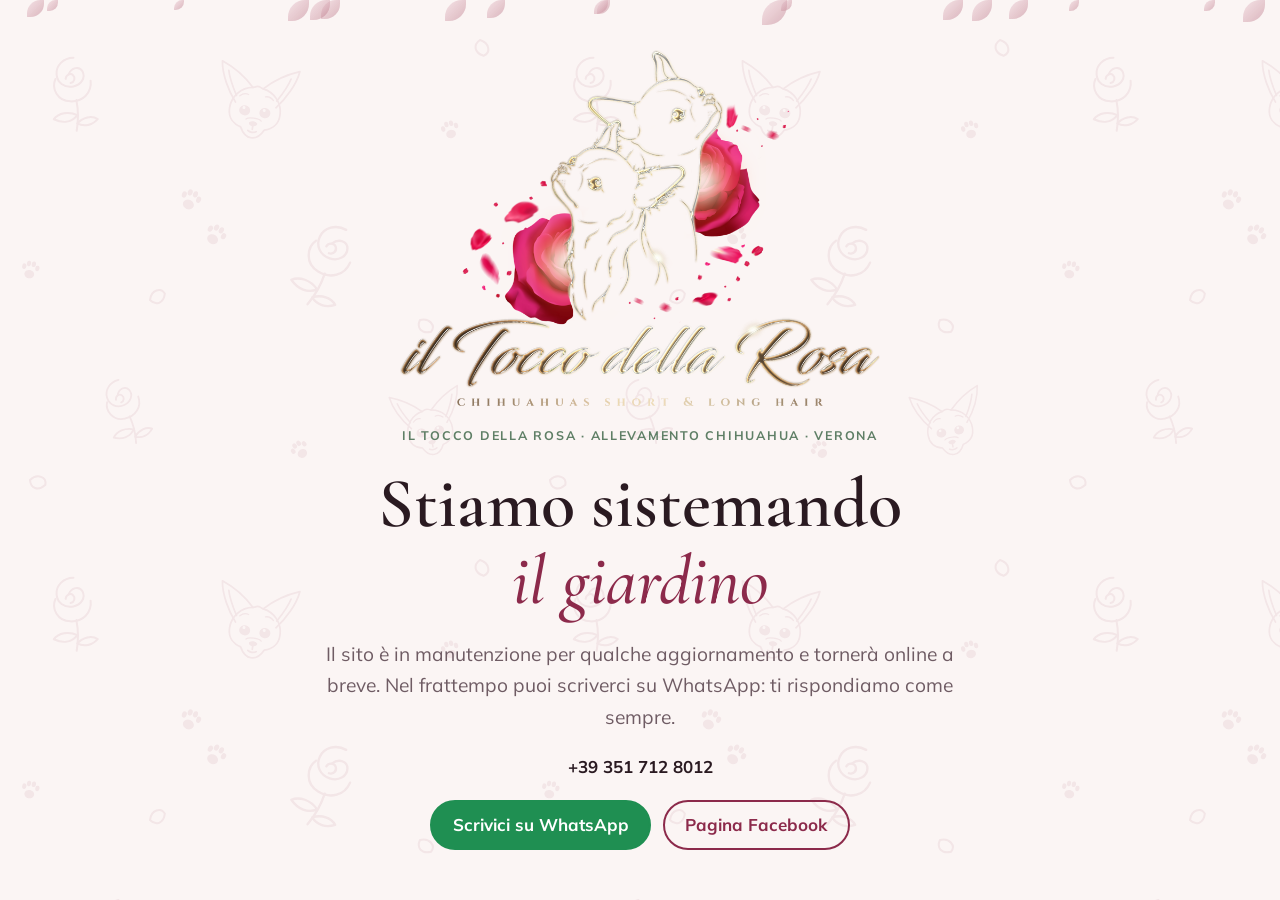
==== commit 19a7a879: "Menu: nascosta la voce Cuccioli (la pagina resta raggiungibile) Co-Authored-By: Claude Sonnet 5.5 <n" ====
--- a/index.html
+++ b/index.html
@@ -24,7 +24,7 @@
   <div class="wrap">
     <span class="affiliazioni"><img src="assets/img/enci.png" alt="ENCI" height="32"><img src="assets/img/fci.png" alt="FCI" height="32"></span><a class="marchio" href="index.html"><img src="assets/img/emblema.png" alt="" width="240" height="183"><span>Il Tocco della Rosa<small>Allevamento Chihuahua</small></span></a>
     <button class="menu-btn" type="button" aria-expanded="false" aria-controls="menu">Menu</button>
-    <nav class="principale" id="menu" aria-label="Menu principale"><ul><li><a href="index.html" aria-current="page">Home</a></li><li><a href="storia.html">La nostra storia</a></li><li><a href="chi-siamo.html">Chi siamo</a></li><li><a href="cani.html">I nostri cani</a></li><li><a href="cuccioli.html">Cuccioli</a></li><li><a href="galleria.html">Galleria</a></li><li><a href="contatti.html">Contatti</a></li></ul></nav>
+    <nav class="principale" id="menu" aria-label="Menu principale"><ul><li><a href="index.html" aria-current="page">Home</a></li><li><a href="storia.html">La nostra storia</a></li><li><a href="chi-siamo.html">Chi siamo</a></li><li><a href="cani.html">I nostri cani</a></li><li><a href="galleria.html">Galleria</a></li><li><a href="contatti.html">Contatti</a></li></ul></nav>
   </div>
 </header>
 <main>
@@ -84,7 +84,7 @@
     </div>
     <div>
       <h2>Pagine</h2>
-      <ul><li><a href="storia.html">La nostra storia</a></li><li><a href="chi-siamo.html">Chi siamo</a></li><li><a href="cani.html">I nostri cani</a></li><li><a href="cuccioli.html">Cuccioli</a></li><li><a href="galleria.html">Galleria</a></li><li><a href="contatti.html">Contatti</a></li></ul>
+      <ul><li><a href="storia.html">La nostra storia</a></li><li><a href="chi-siamo.html">Chi siamo</a></li><li><a href="cani.html">I nostri cani</a></li><li><a href="galleria.html">Galleria</a></li><li><a href="contatti.html">Contatti</a></li></ul>
     </div>
     <div>
       <h2>Contatti</h2>
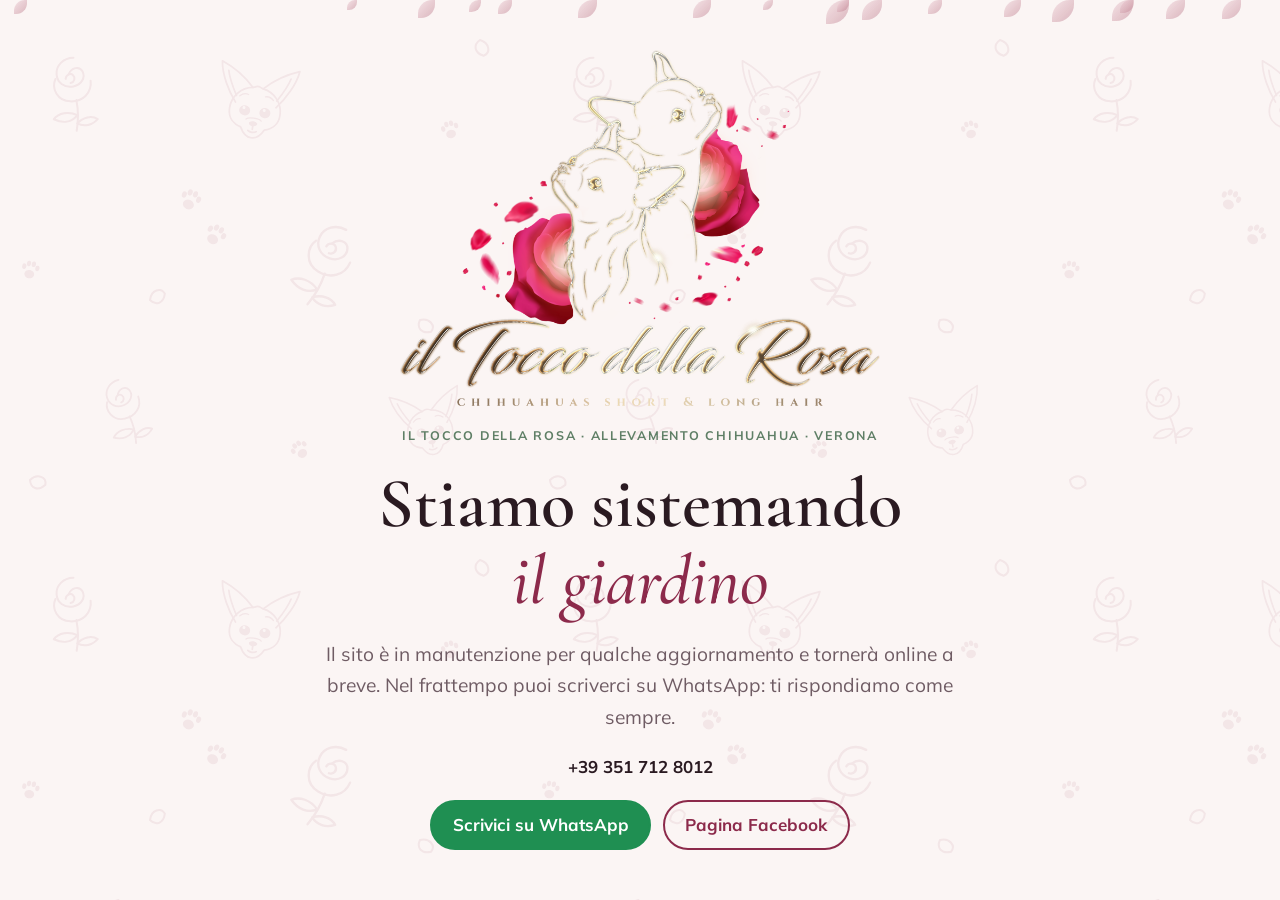
==== commit 394e8b91: "Nuova pagina Genetica con voce di menu e nel piè di pagina Co-Authored-By: Claude Sonnet 5.5 <norepl" ====
--- a/index.html
+++ b/index.html
@@ -24,7 +24,7 @@
   <div class="wrap">
     <span class="affiliazioni"><img src="assets/img/enci.png" alt="ENCI" height="32"><img src="assets/img/fci.png" alt="FCI" height="32"></span><a class="marchio" href="index.html"><img src="assets/img/emblema.png" alt="" width="240" height="183"><span>Il Tocco della Rosa<small>Allevamento Chihuahua</small></span></a>
     <button class="menu-btn" type="button" aria-expanded="false" aria-controls="menu">Menu</button>
-    <nav class="principale" id="menu" aria-label="Menu principale"><ul><li><a href="index.html" aria-current="page">Home</a></li><li><a href="storia.html">La nostra storia</a></li><li><a href="chi-siamo.html">Chi siamo</a></li><li><a href="cani.html">I nostri cani</a></li><li><a href="galleria.html">Galleria</a></li><li><a href="contatti.html">Contatti</a></li></ul></nav>
+    <nav class="principale" id="menu" aria-label="Menu principale"><ul><li><a href="index.html" aria-current="page">Home</a></li><li><a href="storia.html">La nostra storia</a></li><li><a href="chi-siamo.html">Chi siamo</a></li><li><a href="cani.html">I nostri cani</a></li><li><a href="genetica.html">Genetica</a></li><li><a href="galleria.html">Galleria</a></li><li><a href="contatti.html">Contatti</a></li></ul></nav>
   </div>
 </header>
 <main>
@@ -84,7 +84,7 @@
     </div>
     <div>
       <h2>Pagine</h2>
-      <ul><li><a href="storia.html">La nostra storia</a></li><li><a href="chi-siamo.html">Chi siamo</a></li><li><a href="cani.html">I nostri cani</a></li><li><a href="galleria.html">Galleria</a></li><li><a href="contatti.html">Contatti</a></li></ul>
+      <ul><li><a href="storia.html">La nostra storia</a></li><li><a href="chi-siamo.html">Chi siamo</a></li><li><a href="cani.html">I nostri cani</a></li><li><a href="genetica.html">Genetica</a></li><li><a href="galleria.html">Galleria</a></li><li><a href="contatti.html">Contatti</a></li></ul>
     </div>
     <div>
       <h2>Contatti</h2>
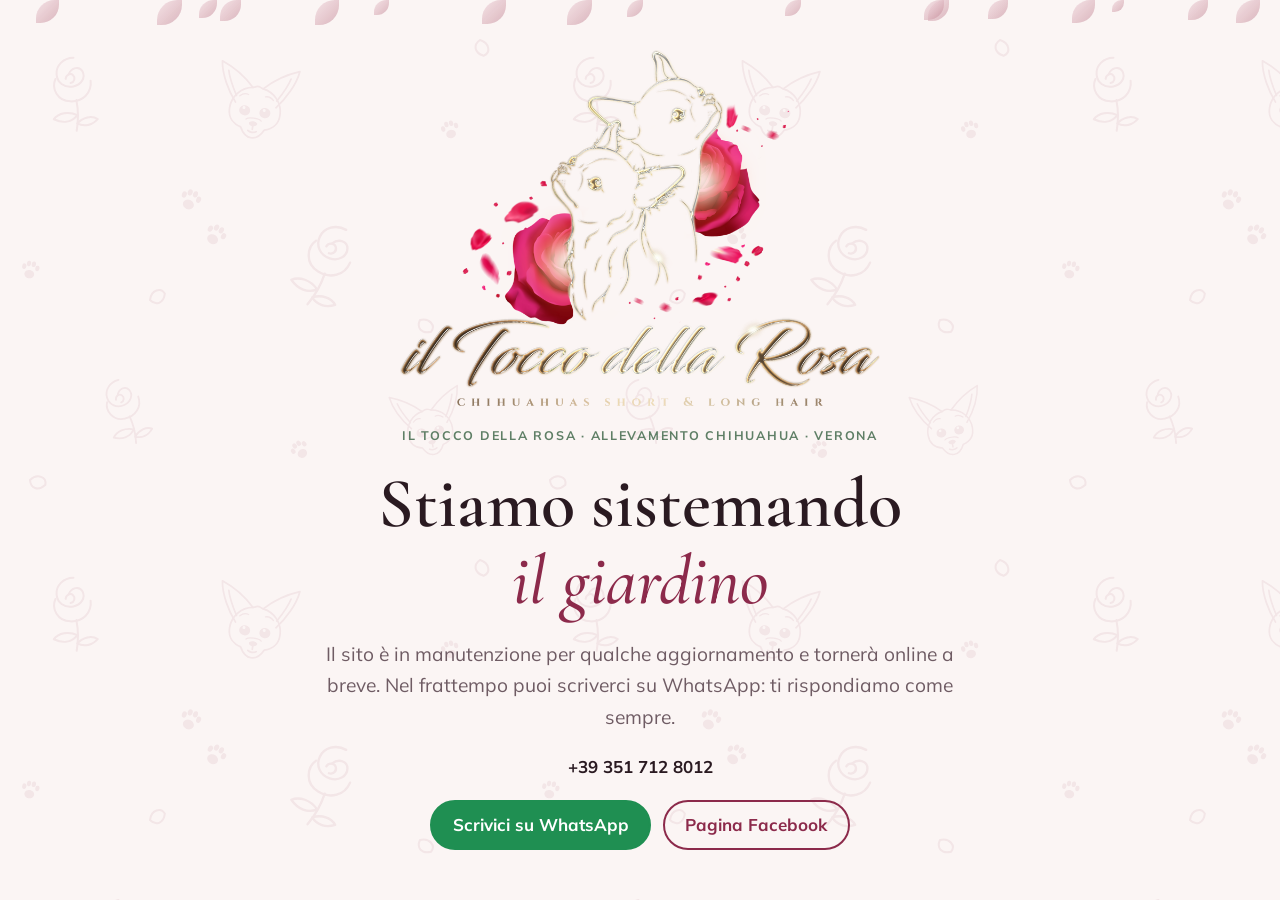
==== commit fc986447: "Testata: tolti i loghi ENCI e FCI, menu come prima Co-Authored-By: Claude Sonnet 5.5 <noreply@anthro" ====
--- a/index.html
+++ b/index.html
@@ -22,7 +22,7 @@
 <div class="banner-cani" data-banner-cani></div>
 <header class="top">
   <div class="wrap">
-    <span class="affiliazioni"><img src="assets/img/enci.png" alt="ENCI" height="32"><img src="assets/img/fci.png" alt="FCI" height="32"></span><a class="marchio" href="index.html"><img src="assets/img/emblema.png" alt="" width="240" height="183"><span>Il Tocco della Rosa<small>Allevamento Chihuahua</small></span></a>
+    <a class="marchio" href="index.html"><img src="assets/img/emblema.png" alt="" width="240" height="183"><span>Il Tocco della Rosa<small>Allevamento Chihuahua</small></span></a>
     <button class="menu-btn" type="button" aria-expanded="false" aria-controls="menu">Menu</button>
     <nav class="principale" id="menu" aria-label="Menu principale"><ul><li><a href="index.html" aria-current="page">Home</a></li><li><a href="storia.html">La nostra storia</a></li><li><a href="chi-siamo.html">Chi siamo</a></li><li><a href="cani.html">I nostri cani</a></li><li><a href="genetica.html">Genetica</a></li><li><a href="galleria.html">Galleria</a></li><li><a href="contatti.html">Contatti</a></li></ul></nav>
   </div>
--- a/assets/style.css
+++ b/assets/style.css
@@ -71,7 +71,7 @@
 nav.principale a{display:block;padding:.45rem .7rem;border-radius:2rem;text-decoration:none;color:var(--ink);font-weight:600;font-size:.95rem}
 nav.principale a:hover{background:var(--surface-2)}
 nav.principale a[aria-current="page"]{background:var(--rosa);color:var(--on-accent)}
-@media (max-width:68rem){
+@media (max-width:58rem){
   .menu-btn{display:block}
   nav.principale{display:none;position:absolute;left:0;right:0;top:100%;background:var(--bg);border-bottom:1px solid var(--line);padding:.5rem max(16px,env(safe-area-inset-right,0px)) 1rem max(16px,env(safe-area-inset-left,0px))}
   nav.principale.aperto{display:block}
@@ -316,8 +316,3 @@
 .didascalia{text-align:center;font-style:italic;font-size:.9rem;opacity:.8;margin-top:.6rem}
 .cane .credito{font-size:.75rem;font-style:italic;color:var(--muted);text-align:center;margin:.35rem .8rem 0}
 [data-copertina] .petalo{aspect-ratio:.92}
-.top .affiliazioni{display:flex;align-items:center;gap:.4rem;flex:none}
-.top .affiliazioni + .marchio{margin-right:auto}
-.top .affiliazioni img{height:2.4rem;width:auto;background:#fff;border-radius:.42rem;padding:.18rem}
-@media (min-width:68.01rem){.top .wrap{gap:.6rem}.top .affiliazioni{gap:.25rem}nav.principale a{padding:.45rem .5rem;font-size:.9rem}}
-@media (max-width:40rem){.top .affiliazioni{gap:.25rem}.top .affiliazioni img{height:2rem}.top .wrap{gap:.5rem}}
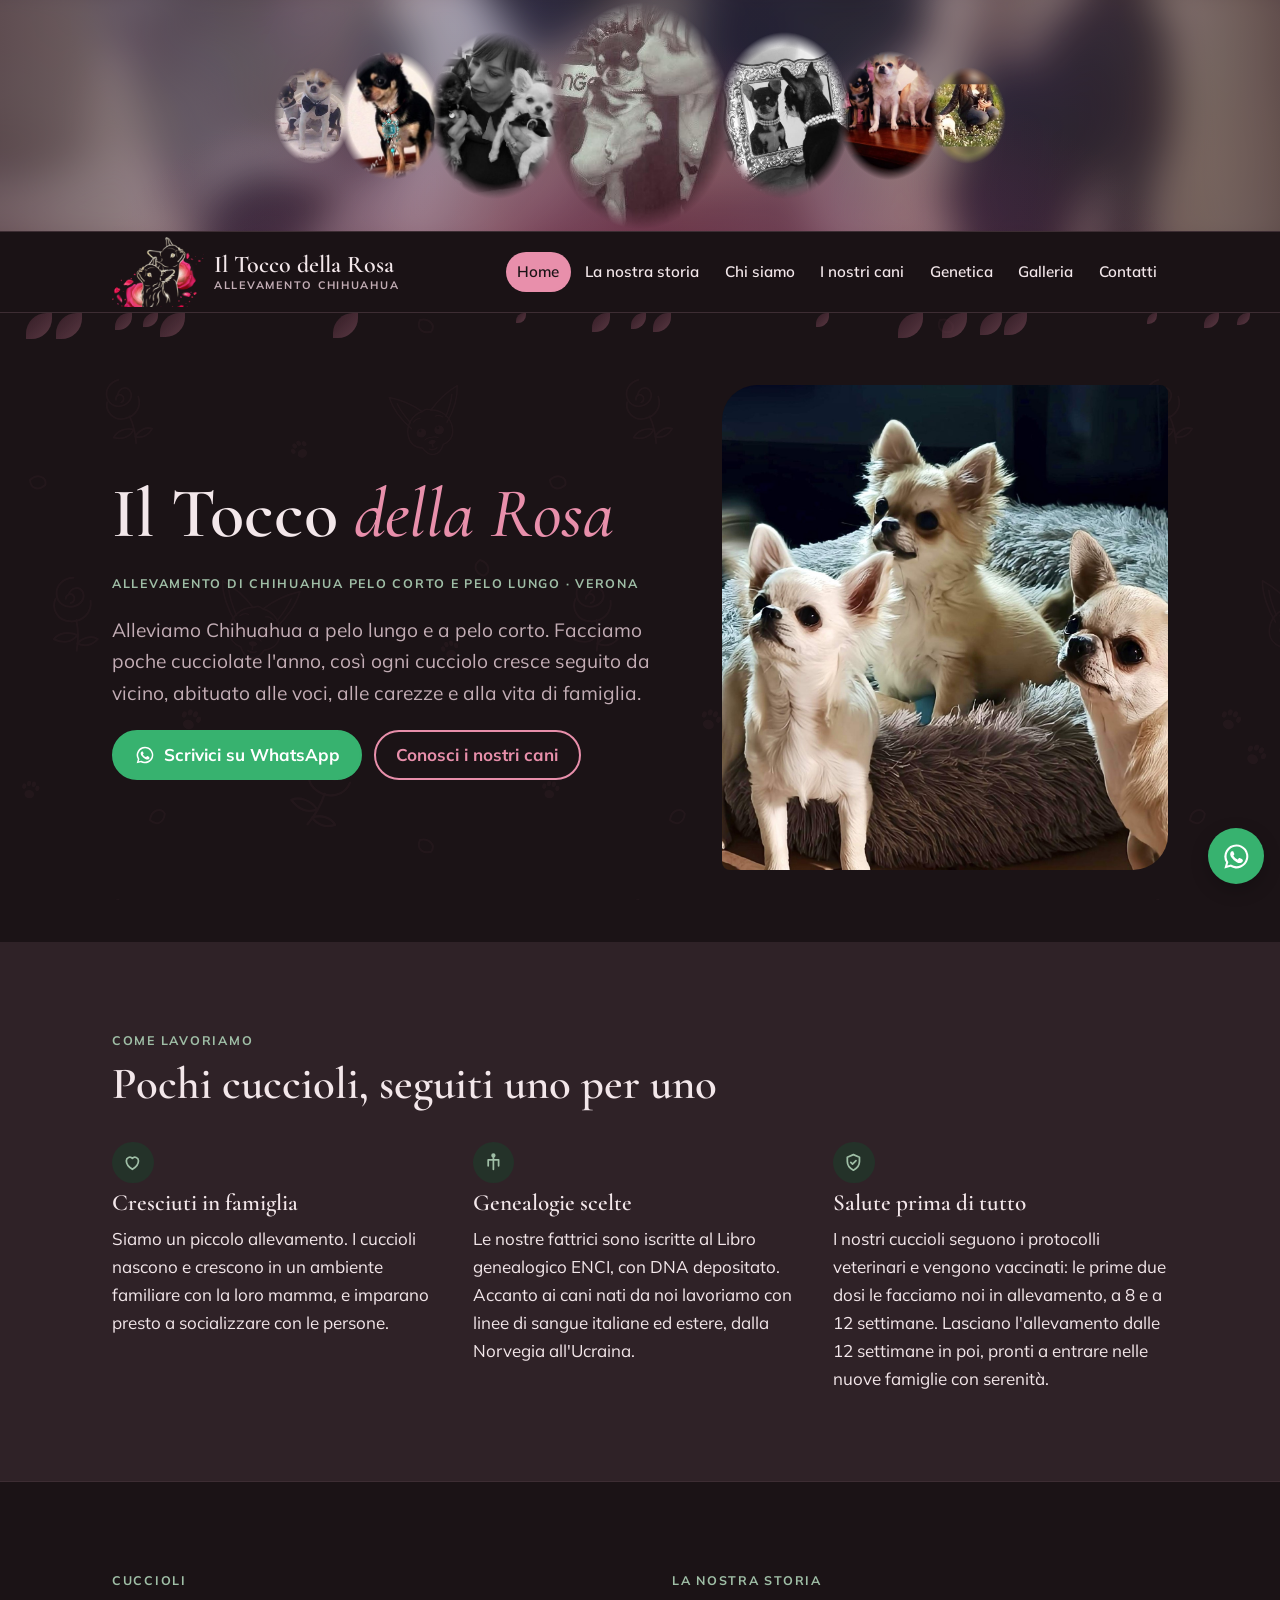
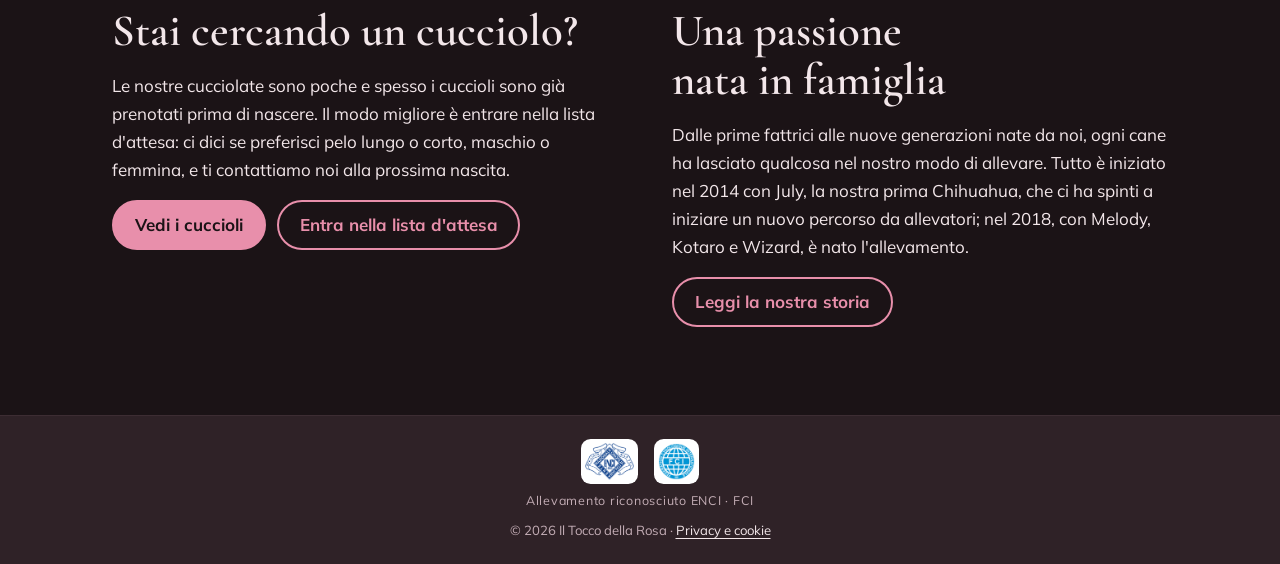
==== commit 2997e472: "Sito sempre in modalità scura Co-Authored-By: Claude Sonnet 5.5 <noreply@anthropic.com> Claude-Sessi" ====
--- a/index.html
+++ b/index.html
@@ -15,6 +15,8 @@
 <meta property="og:image" content="https://www.iltoccodellarosa.it/assets/img/logo.png">
 <link rel="icon" href="assets/img/favicon.png" type="image/png">
 <link rel="apple-touch-icon" href="assets/img/apple-touch-icon.png">
+<meta name="color-scheme" content="dark">
+<meta name="theme-color" content="#1b1316">
 <link rel="stylesheet" href="assets/style.css">
 <script type="application/ld+json">{"@context": "https://schema.org", "@type": "LocalBusiness", "name": "Il Tocco della Rosa", "description": "Allevamento familiare di Chihuahua a pelo corto e a pelo lungo", "url": "https://www.iltoccodellarosa.it/", "logo": "https://www.iltoccodellarosa.it/assets/img/logo.png", "image": "https://www.iltoccodellarosa.it/assets/img/logo.png", "telephone": "+39 351 712 8012", "email": "info@iltoccodellarosa.it", "address": {"@type": "PostalAddress", "addressLocality": "Isola della Scala", "postalCode": "37063", "addressRegion": "VR", "addressCountry": "IT"}, "areaServed": "Verona", "sameAs": ["https://www.facebook.com/iltoccodellarosa/", "https://www.instagram.com/iltoccodellarosa/", "https://www.tiktok.com/@iltoccodellarosa"]}</script>
 </head>
--- a/assets/style.css
+++ b/assets/style.css
@@ -7,23 +7,23 @@
 @font-face{font-family:'Mulish';font-style:normal;font-weight:400 700;font-display:swap;src:url('fonts/mulish.woff2') format('woff2')}
 
 :root{
-  --bg:#fbf5f4;          /* carta rosata */
-  --surface:#ffffff;
-  --surface-2:#f4e8e7;
-  --ink:#2a1a21;
-  --muted:#6f5c64;
-  --line:#e7d6d7;
-  --rosa:#8c2a4b;        /* rosa antica, colore principale */
-  --rosa-soft:#f2dbe1;
-  --foglia:#5f7f66;      /* verde foglia, secondario */
-  --foglia-soft:#e3ece4;
-  --wa:#1f8f52;
-  --on-accent:#ffffff;
+  --bg:#1b1316;          /* carta rosata */
+  --surface:#251a1e;
+  --surface-2:#2f2227;
+  --ink:#f3e7ea;
+  --muted:#c3adb5;
+  --line:#3d2d33;
+  --rosa:#e88fab;        /* rosa antica, colore principale */
+  --rosa-soft:#40222d;
+  --foglia:#9fbea6;      /* verde foglia, secondario */
+  --foglia-soft:#243229;
+  --wa:#37b26f;
+  --on-accent:#1b1316;
   --display:'Cormorant Garamond', 'Iowan Old Style', Georgia, serif;
   --body:'Mulish', 'Segoe UI', system-ui, -apple-system, sans-serif;
   --petalo:2.2rem .5rem 2.2rem .5rem;
   --wrap:68rem;
-  color-scheme:light;
+  color-scheme:dark;
 }
 @media (prefers-color-scheme:dark){:root:not([data-theme="light"]){
   --bg:#1b1316;--surface:#251a1e;--surface-2:#2f2227;--ink:#f3e7ea;--muted:#c3adb5;--line:#3d2d33;
@@ -34,7 +34,7 @@
 
 *,*::before,*::after{box-sizing:border-box}
 html{-webkit-text-size-adjust:100%}
-body::after{content:"";position:fixed;inset:0;z-index:-1;pointer-events:none;background:var(--rosa);opacity:.07;-webkit-mask:url(img/sfondo.svg) repeat 0 0/520px;mask:url(img/sfondo.svg) repeat 0 0/520px}
+body::after{content:"";position:fixed;inset:0;z-index:-1;pointer-events:none;background:var(--rosa);opacity:.035;-webkit-mask:url(img/sfondo.svg) repeat 0 0/520px;mask:url(img/sfondo.svg) repeat 0 0/520px}
 @media (prefers-color-scheme:dark){:root:not([data-theme="light"]) body::after{opacity:.035}}
 :root[data-theme="dark"] body::after{opacity:.035}
 body{margin:0;background:var(--bg);isolation:isolate;color:var(--ink);font-family:var(--body);font-size:1.0625rem;line-height:1.65}
@@ -197,8 +197,11 @@
 .consenso{display:grid;grid-template-columns:auto 1fr;gap:.6rem;font-size:.92rem;align-items:start}
 .consenso input{margin-top:.35rem;width:1.1rem;height:1.1rem;accent-color:var(--rosa)}
 .esito{border-radius:.7rem;padding:.8rem 1rem;font-weight:600}
-.esito.ok{background:var(--foglia-soft);color:var(--ink)}
-.esito.errore{background:var(--rosa-soft);color:var(--ink)}
+.esito.ok{background:var(--foglia-soft);color:var(--ink);border:2px solid var(--foglia);padding:1.1rem 1.2rem;font-size:1.15rem;line-height:1.4;text-align:center;margin-top:1rem}
+.esito.ok::before{content:"\2713";display:block;font-size:2rem;line-height:1;margin-bottom:.4rem;color:var(--foglia)}
+.esito.errore{background:var(--rosa-soft);color:var(--ink);border:2px solid var(--rosa);padding:1.1rem 1.2rem;font-size:1.1rem;text-align:center;margin-top:1rem}
+.esito:focus{outline:none}
+.esito{scroll-margin:7rem 0 3rem}
 .nascosto{position:absolute;left:-9999px;width:1px;height:1px;overflow:hidden}
 
 /* testo lungo (privacy) */
@@ -316,3 +319,13 @@
 .didascalia{text-align:center;font-style:italic;font-size:.9rem;opacity:.8;margin-top:.6rem}
 .cane .credito{font-size:.75rem;font-style:italic;color:var(--muted);text-align:center;margin:.35rem .8rem 0}
 [data-copertina] .petalo{aspect-ratio:.92}
+.rotazione{display:grid;background:#fff;border-radius:.8rem;overflow:hidden;box-shadow:0 8px 24px -12px rgba(60,20,40,.35);color:#2b1d24;padding-bottom:.4rem}
+.rotazione figure{grid-area:1/1;margin:0;opacity:0;transition:opacity .8s ease;pointer-events:none}
+.rotazione figure.attiva{opacity:1;pointer-events:auto}
+.rotazione img{width:100%;height:auto;display:block}
+.rotazione figcaption{padding:.4rem 1rem .2rem;font-size:.88rem;line-height:1.45;text-align:center}
+.rotazione .legenda-rot{grid-area:2/1;margin:0;padding:.1rem 1rem;font-size:.75rem;font-style:italic;text-align:center;opacity:.7}
+.rotazione .punti-rot{grid-area:3/1;display:flex;justify-content:center;gap:.5rem;padding:.4rem 0 .5rem}
+.rotazione .punti-rot button{width:.7rem;height:.7rem;padding:0;border-radius:50%;border:1px solid var(--rosa);background:#fff;cursor:pointer}
+.rotazione .punti-rot button.attivo{background:var(--rosa)}
+@media (prefers-reduced-motion:reduce){.rotazione figure{transition:none}}
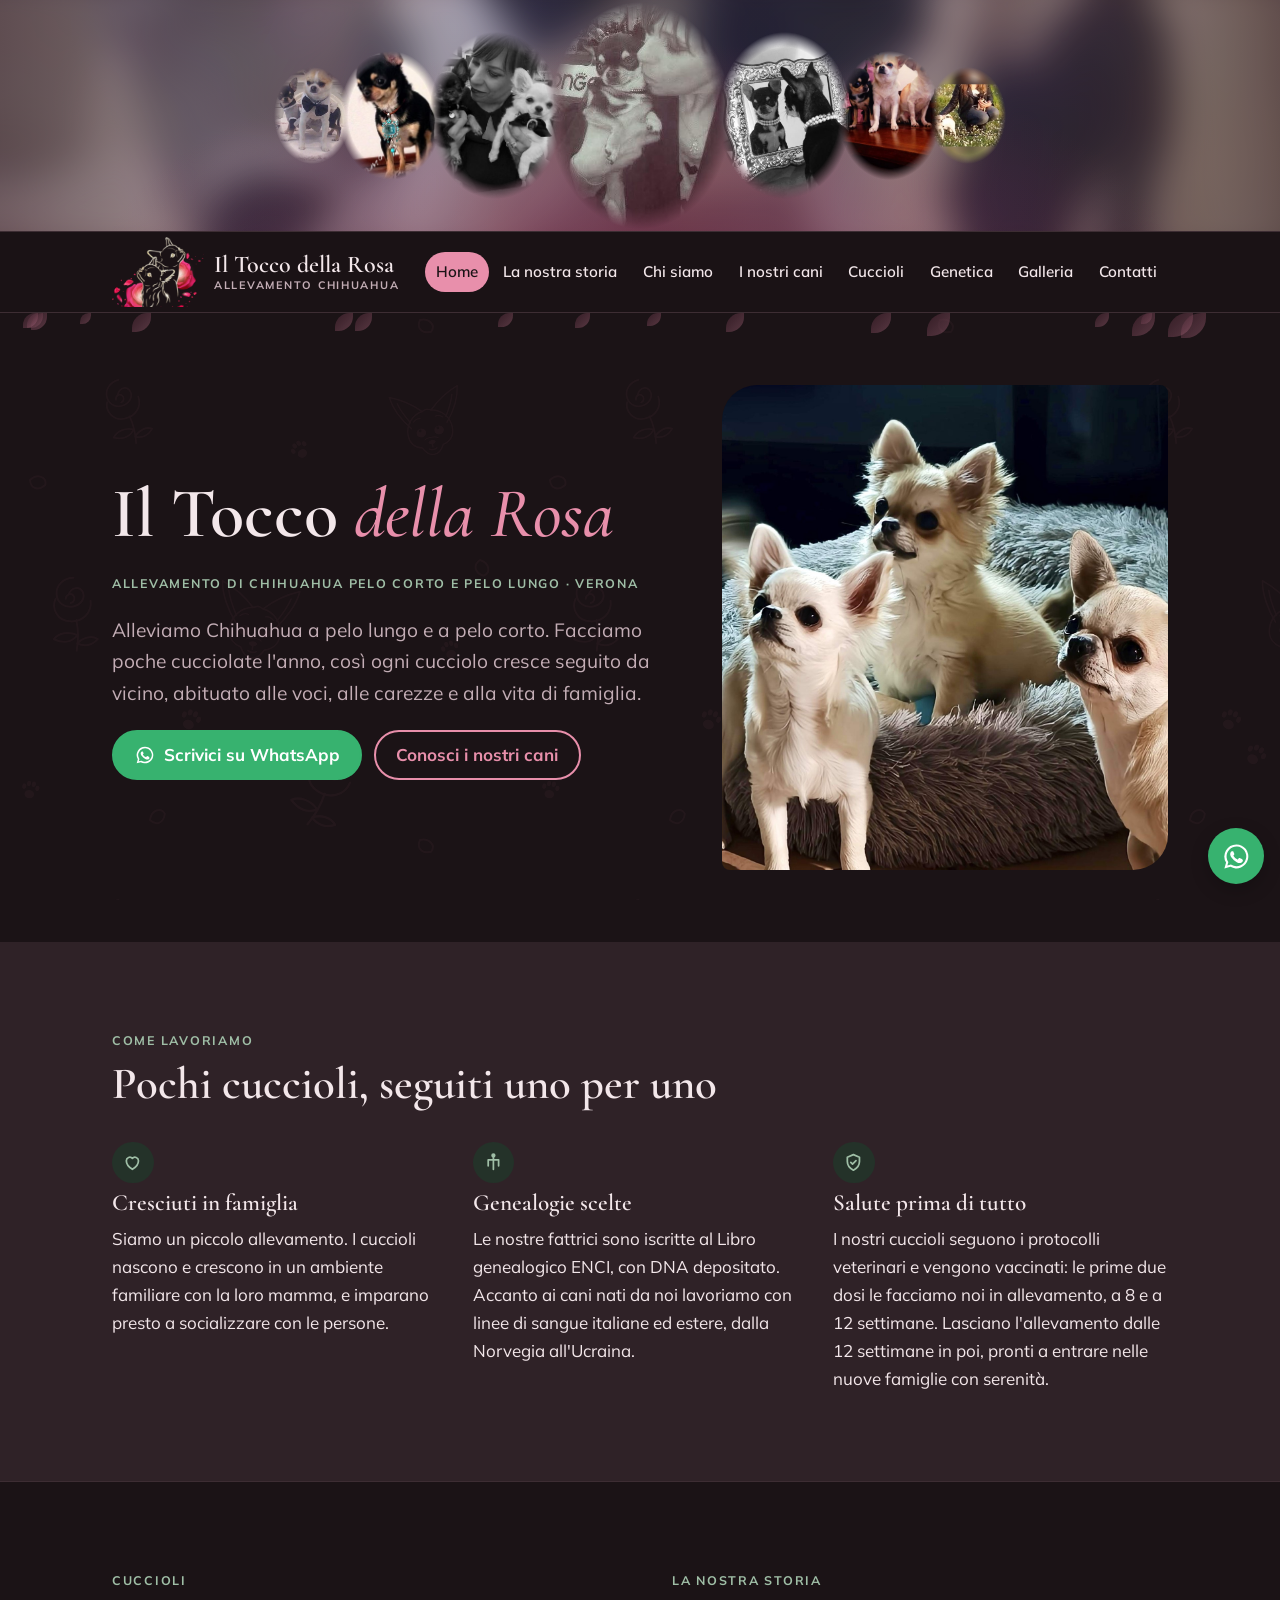
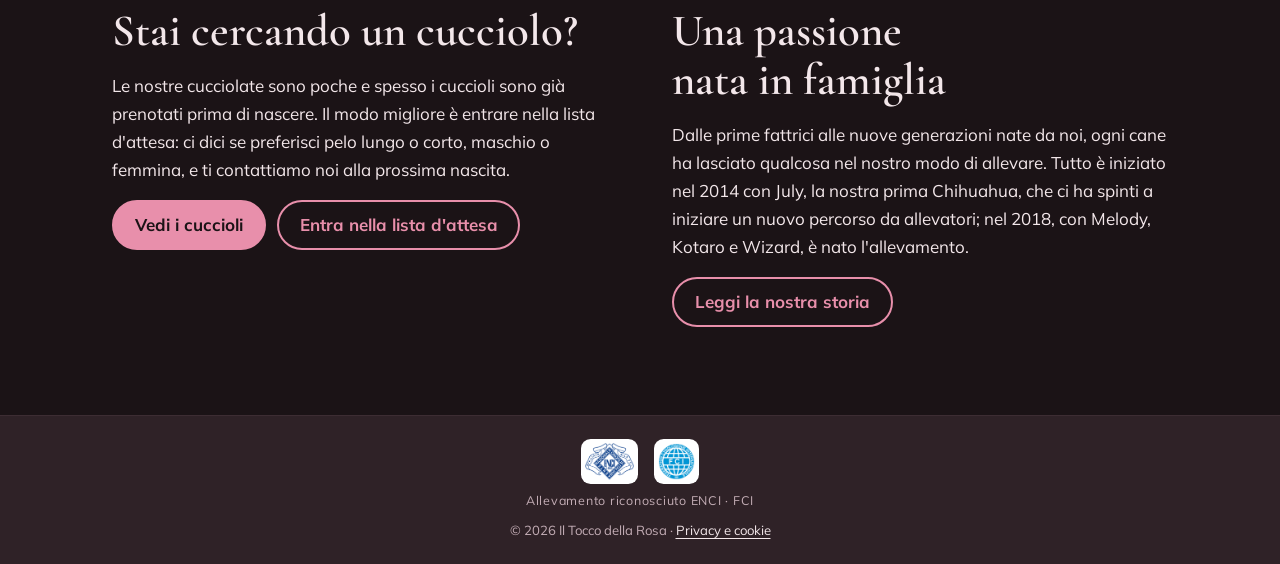
==== commit 1584f3a9: "Menu: di nuovo visibile la voce Cuccioli Co-Authored-By: Claude Sonnet 5.5 <noreply@anthropic.com> C" ====
--- a/index.html
+++ b/index.html
@@ -26,7 +26,7 @@
   <div class="wrap">
     <a class="marchio" href="index.html"><img src="assets/img/emblema.png" alt="" width="240" height="183"><span>Il Tocco della Rosa<small>Allevamento Chihuahua</small></span></a>
     <button class="menu-btn" type="button" aria-expanded="false" aria-controls="menu">Menu</button>
-    <nav class="principale" id="menu" aria-label="Menu principale"><ul><li><a href="index.html" aria-current="page">Home</a></li><li><a href="storia.html">La nostra storia</a></li><li><a href="chi-siamo.html">Chi siamo</a></li><li><a href="cani.html">I nostri cani</a></li><li><a href="genetica.html">Genetica</a></li><li><a href="galleria.html">Galleria</a></li><li><a href="contatti.html">Contatti</a></li></ul></nav>
+    <nav class="principale" id="menu" aria-label="Menu principale"><ul><li><a href="index.html" aria-current="page">Home</a></li><li><a href="storia.html">La nostra storia</a></li><li><a href="chi-siamo.html">Chi siamo</a></li><li><a href="cani.html">I nostri cani</a></li><li><a href="cuccioli.html">Cuccioli</a></li><li><a href="genetica.html">Genetica</a></li><li><a href="galleria.html">Galleria</a></li><li><a href="contatti.html">Contatti</a></li></ul></nav>
   </div>
 </header>
 <main>
@@ -86,7 +86,7 @@
     </div>
     <div>
       <h2>Pagine</h2>
-      <ul><li><a href="storia.html">La nostra storia</a></li><li><a href="chi-siamo.html">Chi siamo</a></li><li><a href="cani.html">I nostri cani</a></li><li><a href="genetica.html">Genetica</a></li><li><a href="galleria.html">Galleria</a></li><li><a href="contatti.html">Contatti</a></li></ul>
+      <ul><li><a href="storia.html">La nostra storia</a></li><li><a href="chi-siamo.html">Chi siamo</a></li><li><a href="cani.html">I nostri cani</a></li><li><a href="cuccioli.html">Cuccioli</a></li><li><a href="genetica.html">Genetica</a></li><li><a href="galleria.html">Galleria</a></li><li><a href="contatti.html">Contatti</a></li></ul>
     </div>
     <div>
       <h2>Contatti</h2>
--- a/assets/style.css
+++ b/assets/style.css
@@ -329,3 +329,20 @@
 .rotazione .punti-rot button{width:.7rem;height:.7rem;padding:0;border-radius:50%;border:1px solid var(--rosa);background:#fff;cursor:pointer}
 .rotazione .punti-rot button.attivo{background:var(--rosa)}
 @media (prefers-reduced-motion:reduce){.rotazione figure{transition:none}}
+@media (max-width:50rem){.apertura h1{white-space:nowrap;font-size:clamp(1.9rem,9.2vw,3.4rem)}}
+@media (max-width:40rem){.marchio span{font-size:1.2rem;white-space:nowrap}.marchio small{font-size:.6rem;letter-spacing:.12em}}
+
+/* sezione galleria catalogata per cane */
+.gruppo-cane{grid-column:1/-1;margin-top:1.6rem}
+.gruppo-cane h2{display:flex;align-items:center;gap:.8rem;color:var(--rosa);margin:0 0 .2rem}
+.gruppo-cane h2::after{content:"";flex:1;height:1px;background:currentColor;opacity:.25}
+.titoli-cane{margin:0 0 .8rem;font-size:.9rem;opacity:.75}
+.griglia-cane{display:grid;grid-template-columns:repeat(auto-fill,minmax(200px,1fr));gap:1rem}
+.galleria .petalo.doc{aspect-ratio:4/3;border-radius:.6rem;background:#fff}
+.galleria .petalo.doc img{object-fit:contain}
+.galleria figcaption small{opacity:.75}
+.lightbox .sfoglia{display:flex;gap:.8rem;justify-content:center;margin-top:.8rem}
+.lightbox .sfoglia button{position:static}
+.copertina-sez img.intera{object-fit:contain;background:#1b1316}
+.copertina-sez img.giro{position:absolute;inset:0;width:100%;height:100%;object-fit:cover;opacity:0;transition:opacity .25s}
+.copertina-sez img.giro.on{opacity:1}
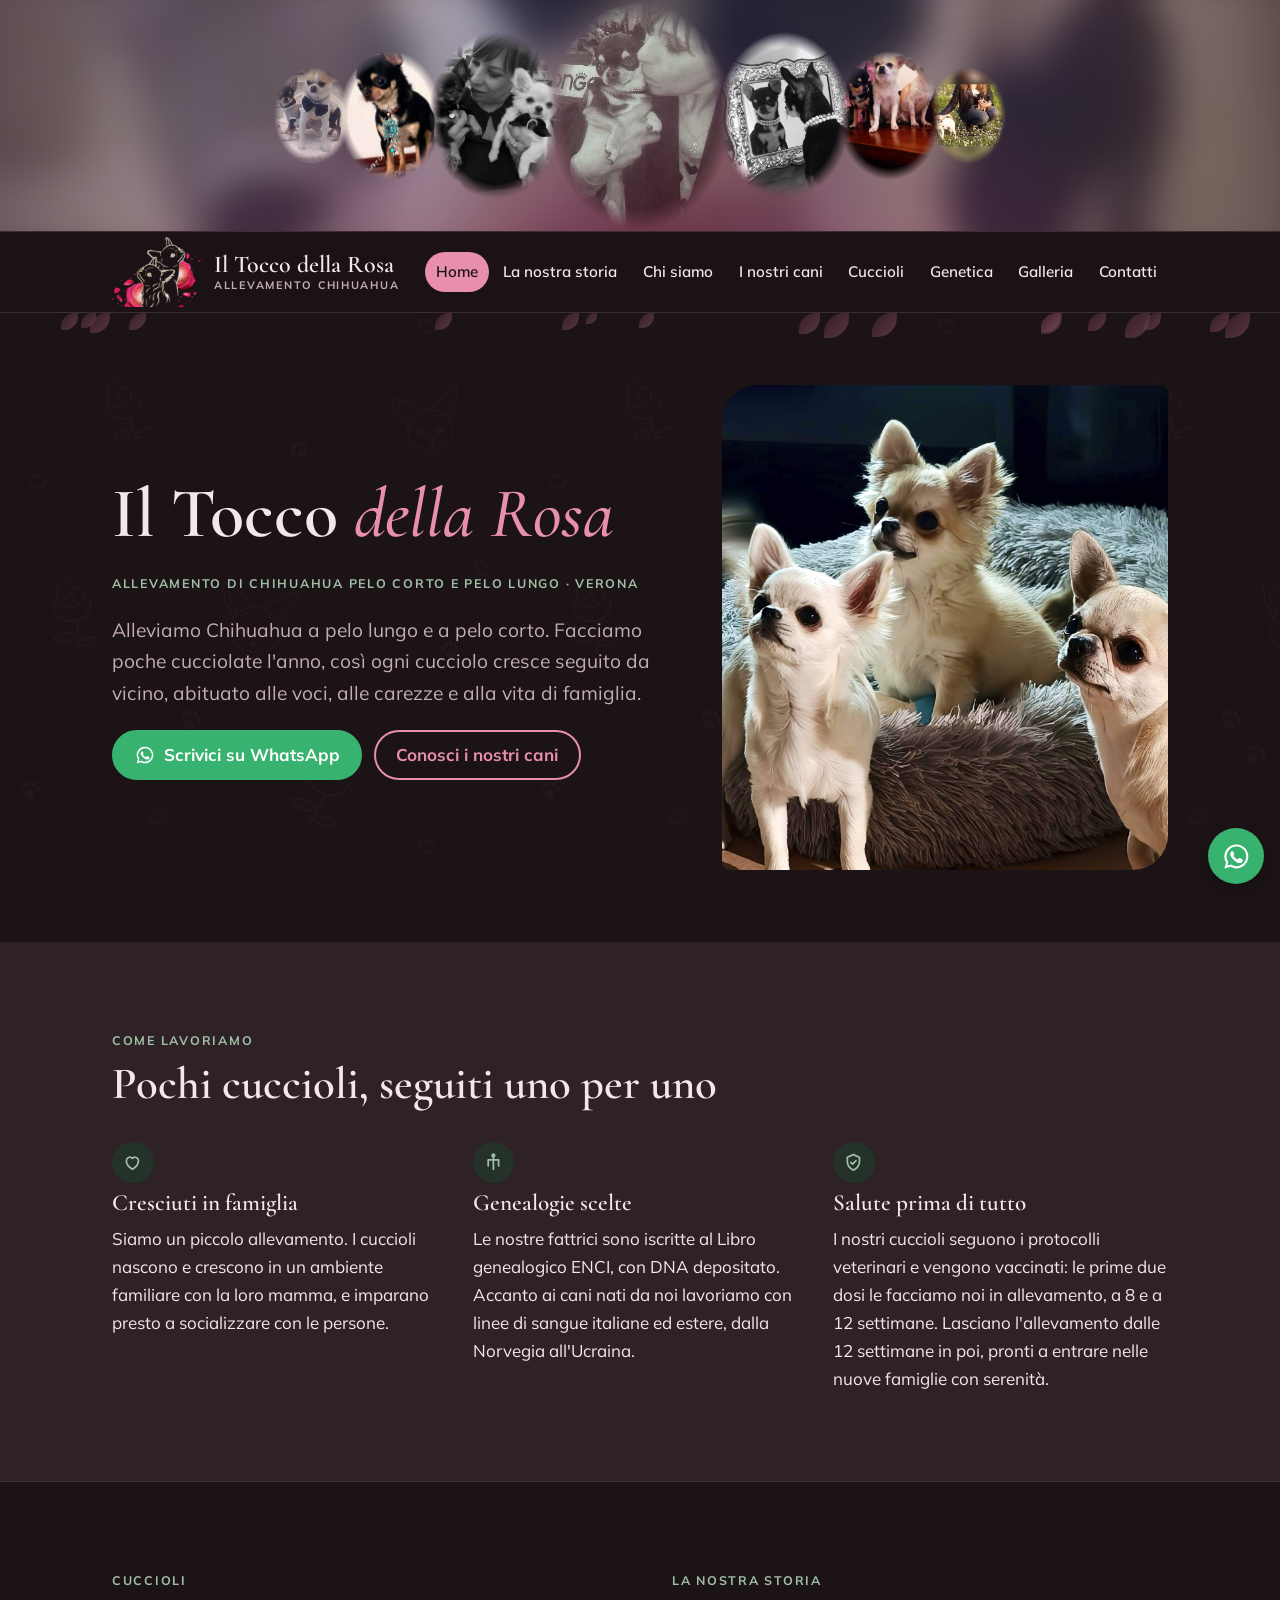
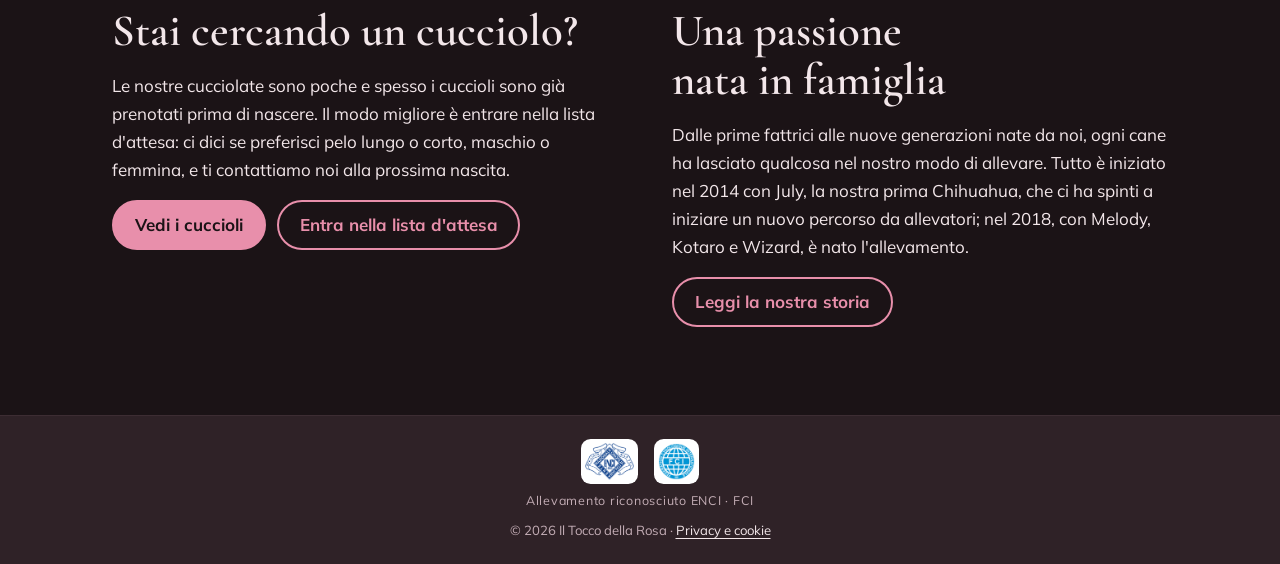
==== commit c19c06d8: "Prova di pubblicazione: commento nascosto in index.html" ====
--- a/index.html
+++ b/index.html
@@ -106,5 +106,6 @@
 <a class="wa-fisso" data-wa="Ciao, vi scrivo dal sito Il Tocco della Rosa" href="contatti.html" aria-label="Scrivici su WhatsApp"><svg viewBox="0 0 24 24" fill="currentColor" aria-hidden="true"><path d="M12 2a10 10 0 0 0-8.6 15.1L2 22l5-1.3A10 10 0 1 0 12 2Zm0 18.2a8.2 8.2 0 0 1-4.2-1.2l-.3-.2-3 .8.8-2.9-.2-.3A8.2 8.2 0 1 1 12 20.2Zm4.5-6.1c-.2-.1-1.5-.7-1.7-.8s-.4-.1-.6.1-.7.8-.8 1-.3.2-.5.1a6.7 6.7 0 0 1-3.3-2.9c-.3-.4.3-.4.7-1.3.1-.2 0-.3 0-.4l-.8-1.8c-.2-.5-.4-.4-.6-.4h-.5a1 1 0 0 0-.7.3 3 3 0 0 0-.9 2.2 5.1 5.1 0 0 0 1.1 2.7 11.6 11.6 0 0 0 4.4 3.9c1.6.7 2.3.8 3.1.6a2.7 2.7 0 0 0 1.8-1.2 2.2 2.2 0 0 0 .2-1.3c-.1-.1-.3-.2-.5-.3Z"/></svg></a>
 <script src="assets/config.js"></script>
 <script src="assets/site.js"></script>
+<!-- prova-pubblicazione-server-ai 12/11/2026 -->
 </body>
 </html>
--- a/assets/style.css
+++ b/assets/style.css
@@ -132,6 +132,12 @@
 .etichetta{font-size:.74rem;font-weight:700;letter-spacing:.06em;text-transform:uppercase;padding:.2rem .55rem;border-radius:2rem;background:var(--surface-2);color:var(--muted)}
 .etichetta.f{background:var(--rosa-soft);color:var(--rosa)}
 .etichetta.m{background:var(--foglia-soft);color:var(--foglia)}
+.etichetta.ok{background:#1e8e3e;color:#ffe600}
+.etichetta.pr{background:#ffe600;color:#c8102e}
+.etichetta.nd{background:#c8102e;color:#ffe600}
+.legenda{margin:1rem 0 0;display:flex;flex-direction:column;align-items:flex-start;gap:.6rem;font-size:.8rem;color:var(--muted)}
+.legenda strong{font-weight:700;flex-basis:100%}
+.legenda>span{display:flex;align-items:center;gap:.5rem;flex-wrap:wrap}
 .cane dl{margin:0;display:grid;grid-template-columns:auto 1fr;gap:.15rem .8rem;font-size:.92rem}
 .cane dt{color:var(--muted)}
 .cane dd{margin:0;min-width:0}
@@ -346,3 +352,6 @@
 .copertina-sez img.intera{object-fit:contain;background:#1b1316}
 .copertina-sez img.giro{position:absolute;inset:0;width:100%;height:100%;object-fit:cover;opacity:0;transition:opacity .25s}
 .copertina-sez img.giro.on{opacity:1}
+.petalo.giostra img.giro{position:absolute;inset:0;width:100%;height:100%;object-fit:cover;opacity:0;transition:opacity .8s}
+.petalo.giostra img.giro.on{opacity:1}
+#nessun-cucciolo{margin-top:1cm}
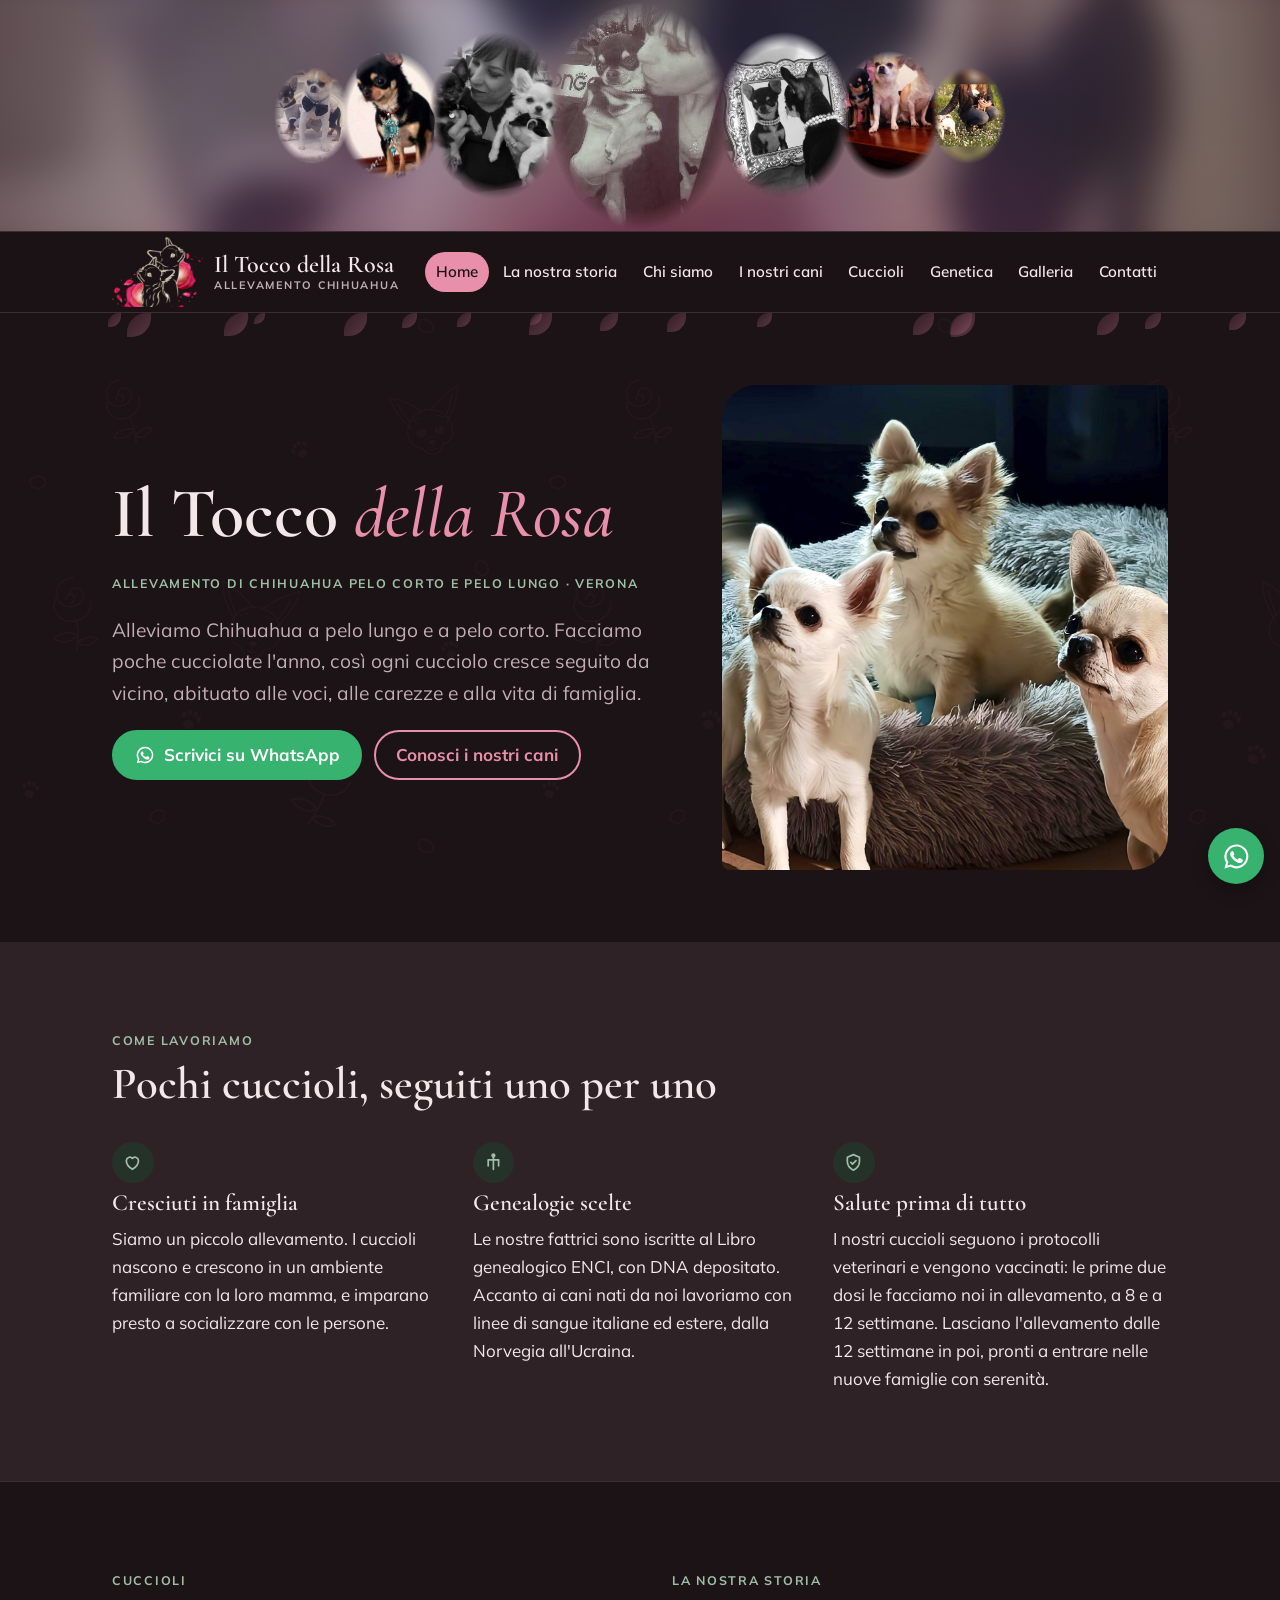
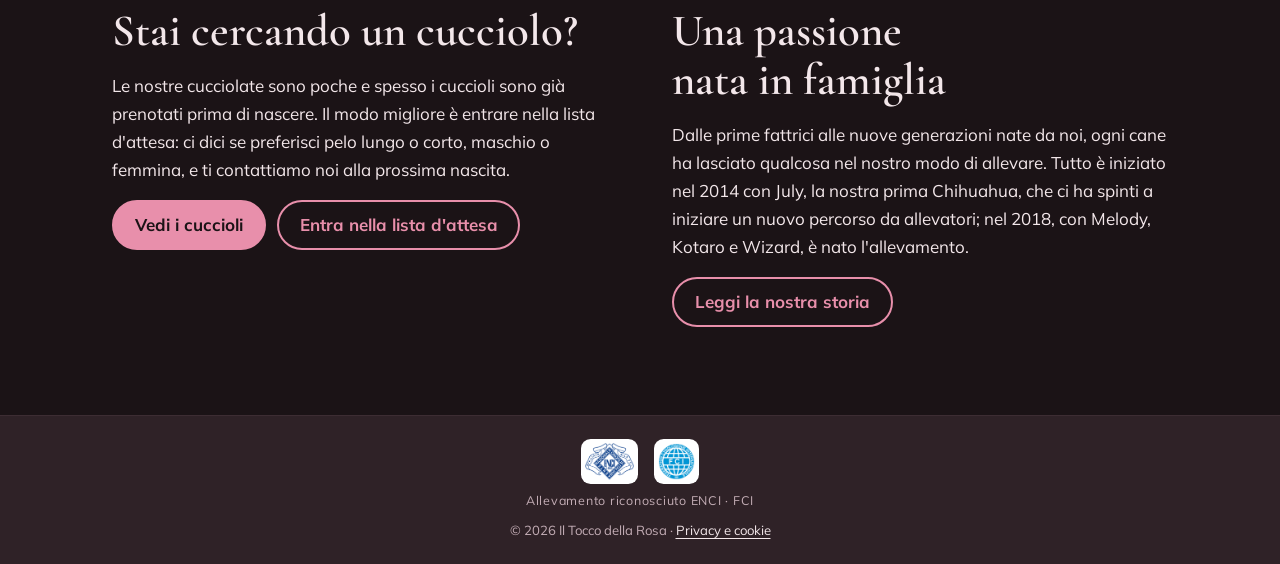
==== commit f1ce2ead: "Tolto il commento di prova da index.html; script di pubblicazione: nomi delle pagine da controllare " ====
--- a/index.html
+++ b/index.html
@@ -105,7 +105,5 @@
 </footer>
 <a class="wa-fisso" data-wa="Ciao, vi scrivo dal sito Il Tocco della Rosa" href="contatti.html" aria-label="Scrivici su WhatsApp"><svg viewBox="0 0 24 24" fill="currentColor" aria-hidden="true"><path d="M12 2a10 10 0 0 0-8.6 15.1L2 22l5-1.3A10 10 0 1 0 12 2Zm0 18.2a8.2 8.2 0 0 1-4.2-1.2l-.3-.2-3 .8.8-2.9-.2-.3A8.2 8.2 0 1 1 12 20.2Zm4.5-6.1c-.2-.1-1.5-.7-1.7-.8s-.4-.1-.6.1-.7.8-.8 1-.3.2-.5.1a6.7 6.7 0 0 1-3.3-2.9c-.3-.4.3-.4.7-1.3.1-.2 0-.3 0-.4l-.8-1.8c-.2-.5-.4-.4-.6-.4h-.5a1 1 0 0 0-.7.3 3 3 0 0 0-.9 2.2 5.1 5.1 0 0 0 1.1 2.7 11.6 11.6 0 0 0 4.4 3.9c1.6.7 2.3.8 3.1.6a2.7 2.7 0 0 0 1.8-1.2 2.2 2.2 0 0 0 .2-1.3c-.1-.1-.3-.2-.5-.3Z"/></svg></a>
 <script src="assets/config.js"></script>
-<script src="assets/site.js"></script>
-<!-- prova-pubblicazione-server-ai 12/11/2026 -->
-</body>
+<script src="assets/site.js"></script></body>
 </html>
